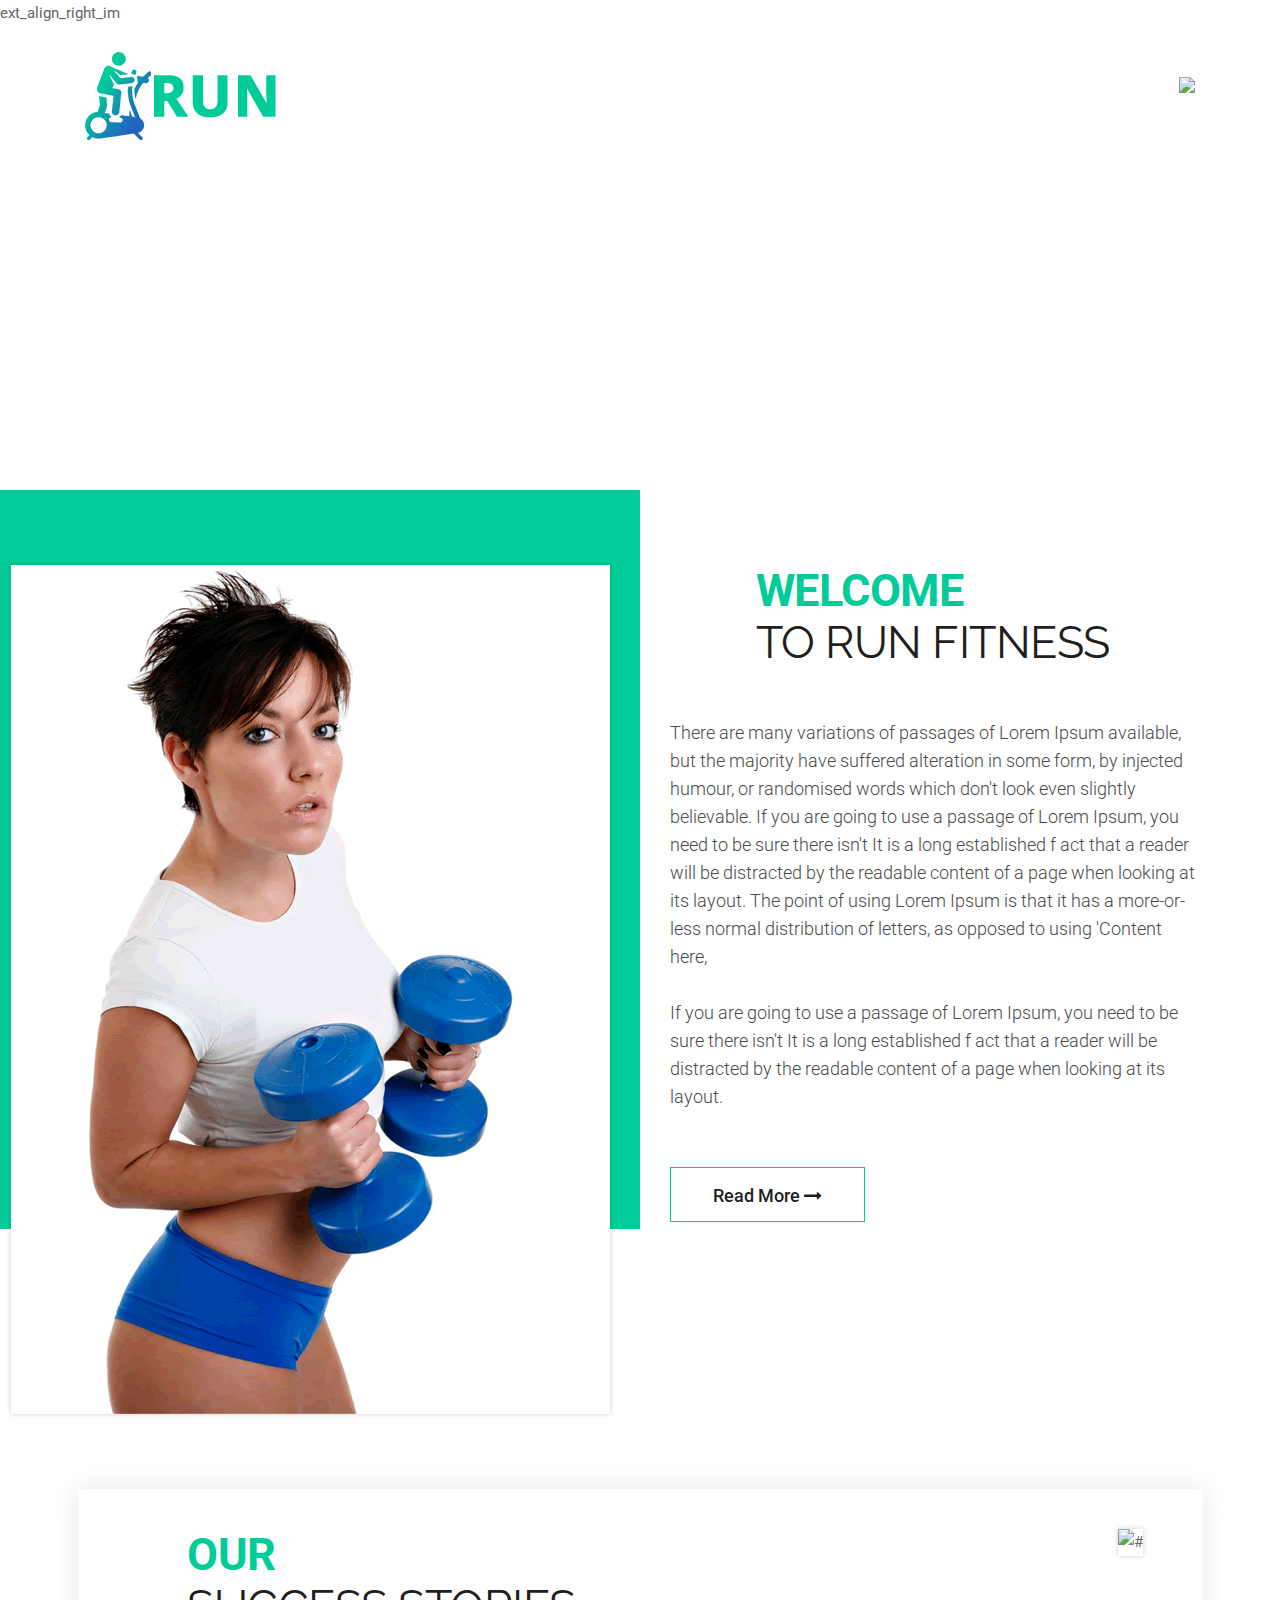
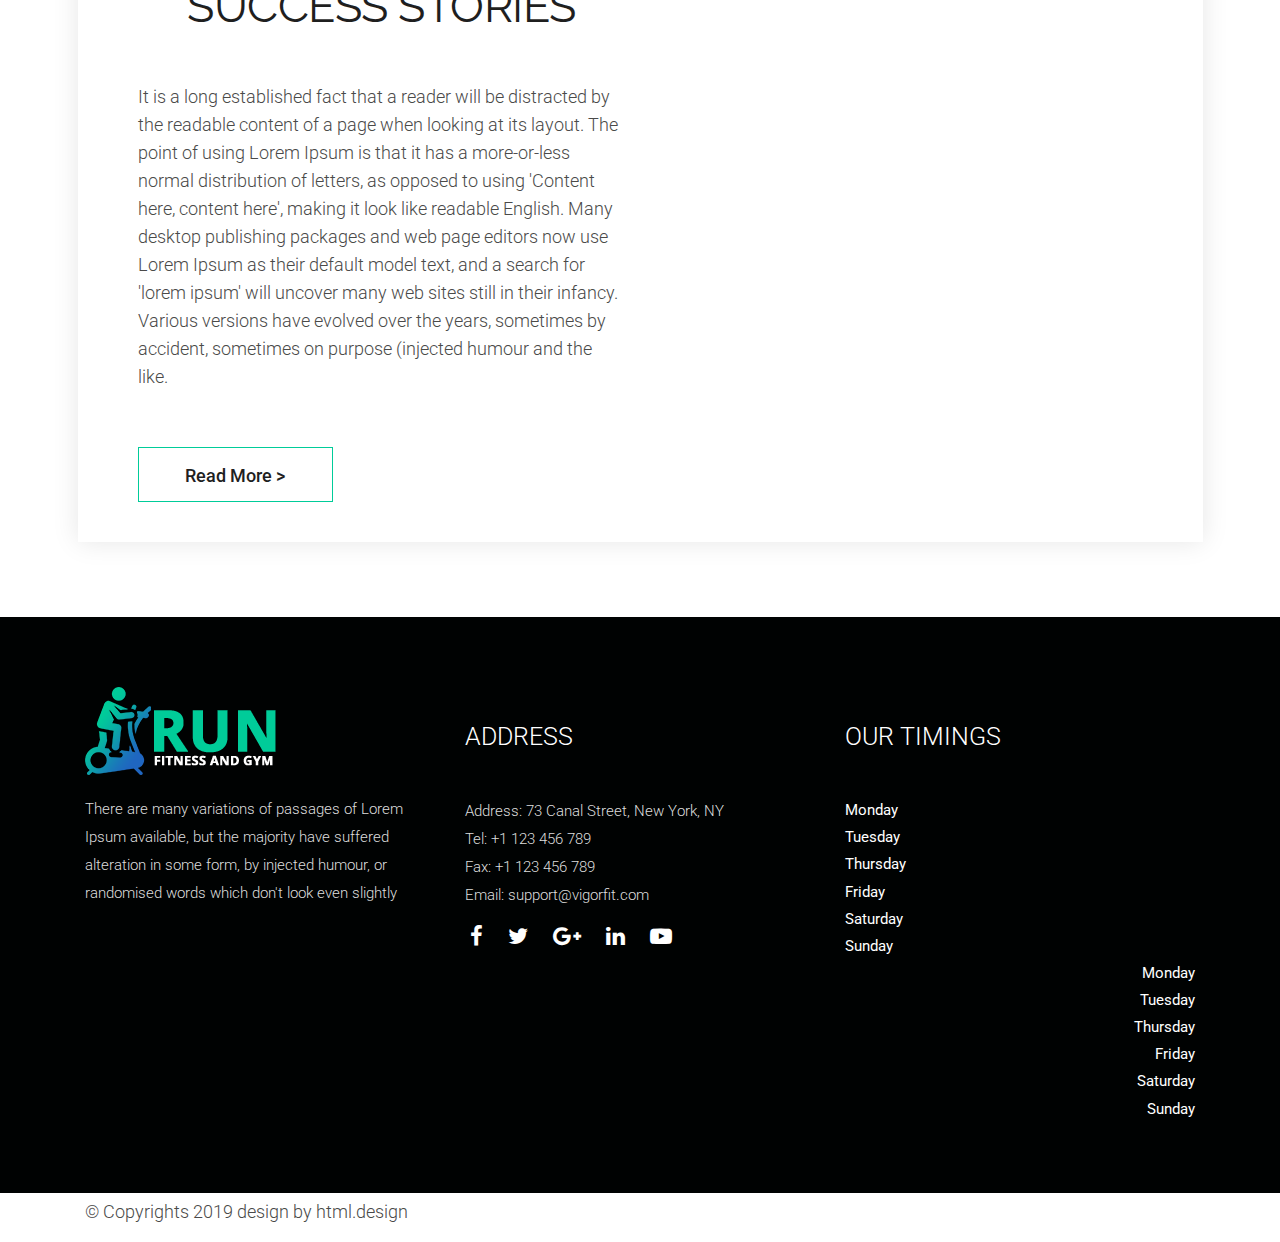
==== about.html @ 741cccc2 "Add files via upload" ====
ext_align_right_im<!DOCTYPE html>
<html lang="en">
   <!-- Basic -->
   <head>
      <meta charset="utf-8">
      <meta http-equiv="X-UA-Compatible" content="IE=edge">
      <!-- Mobile Metas -->
      <meta name="viewport" content="width=device-width, minimum-scale=1.0, maximum-scale=1.0, user-scalable=no">
      <!-- Site Metas -->
      <title>Run Fitness & GYM - Responsive HTML5 Template</title>
      <meta name="keywords" content="">
      <meta name="description" content="">
      <meta name="author" content="">
      <!-- Site Icons -->
      <link rel="shortcut icon" href="#" type="image/x-icon" />
      <link rel="apple-touch-icon" href="#" />
      <!-- Bootstrap CSS -->
      <link rel="stylesheet" href="css/bootstrap.min.css" />
      <!-- Pogo Slider CSS -->
      <link rel="stylesheet" href="css/pogo-slider.min.css" />
      <!-- Site CSS -->
      <link rel="stylesheet" href="css/style.css" />
      <!-- Responsive CSS -->
      <link rel="stylesheet" href="css/responsive.css" />
      <!-- Custom CSS -->
      <link rel="stylesheet" href="css/custom.css" />
      <!--[if lt IE 9]>
      <script src="https://oss.maxcdn.com/libs/html5shiv/3.7.0/html5shiv.js"></script>
      <script src="https://oss.maxcdn.com/libs/respond.js/1.4.2/respond.min.js"></script>
      <![endif]-->
   </head>
   <body id="inner_page">
      
      <div class="wrapper">
      <nav id="sidebar">
         <div class="menu_section">
            
         </div>
      </nav>
      <div id="content">
         <!-- Start header -->
         <header class="top-header">
            <div class="container">
               <div class="row">
                  <div class="col-sm-6">
                     <div class="logo_main">
                        <a href="index.html"><img src="images/main_logo.png" /></a>
                     </div>
                  </div>
                  <div class="col-sm-6">
                     <button type="button" id="sidebarCollapse" class="btn navbar-btn"><img src="images/menu_icon.png"></button>
                  </div>
               </div>
            </div>
         </header>
         <!-- End header -->
         <!-- Inner page banner -->
         <div id="inner_page_banner" class="section" style="background-image:url(images/slider_1.png);background-size: cover;background-position: center center;">
            <div class="container">
               <div class="row">
                  <div class="col-sm-12">
                      <div class="full">
                        <h3>About us</h3>
                      </div>
                  </div>
               </div>
            </div>
         </div>
         <!-- End inner page banner -->
         <!-- section -->
         <div class="section about_section layout_padding half_bg_theme padding_bottom_0">
            <div class="container">
               <div class="row">
                  <div class="col-md-6">
                     <div class="full text_align_right_img">
                        <img src="images/ab_1.png" alt="#" />
                     </div>
                  </div>
                  <div class="col-md-6">
                     <div class="full paddding_left_15">
                        <div class="heading_main text_align_left">
                           <h2><span class="theme_color">Welcome</span><br> To RUN Fitness</h2>
                        </div>
                     </div>
                     <div class="full paddding_left_15">
                        <p>There are many variations of passages of Lorem Ipsum available, but the majority have suffered alteration in some form, by injected humour, 
                           or randomised words which don't look even slightly believable. If you are going to use a passage of Lorem Ipsum, you need to be sure there isn't  It is a long established f
                           act that a reader will be distracted by the readable content of a page when looking at its layout. The point of using Lorem Ipsum is that it has a more-or-less normal distribution of letters, as opposed to using 'Content here,<br><br>If you are going to use a passage of Lorem Ipsum, you need to be sure there isn't  It is a long established f
                           act that a reader will be distracted by the readable content of a page when looking at its layout.
                        </p>
                     </div>
                     <div class="full paddding_left_15 margin-top_30">
                        <a class="main_bt" href="#">Read More <i class="fa fa-long-arrow-right"></i></a>
                     </div>
                  </div>
               </div>
            </div>
         </div>
         <!-- end section -->
         <!-- section -->
         <div class="section story_section layout_padding">
            <div class="container-fluid">
               <div class="row white_bg">
                  <div class="col-md-6">
                     <div class="full story_blog paddding_left_15">
                        <div class="heading_main text_align_left">
                           <h2><span class="theme_color">Our</span><br> Success Stories</h2>
                        </div>
                     </div>
                     <div class="full paddding_left_15">
                        <p>It is a long established fact that a reader will be distracted by the readable content of a page when looking at its layout. The point of using Lorem Ipsum is that it has a more-or-less normal distribution of letters, as opposed to using 'Content here, content here', making it look like readable English. Many desktop publishing packages and web page editors now use Lorem Ipsum as their default model text, and a search for 'lorem ipsum' will uncover many web sites still in their infancy. Various versions have evolved over the years, sometimes by accident, sometimes on purpose (injected humour and the like.</p>
                     </div>
                     <div class="full paddding_left_15 margin-top_30">
                        <a class="main_bt" href="#">Read More ></a>
                     </div>
                  </div>
                  <div class="col-md-6">
                     <div class="full text_align_right_img">
                        <img class="img-responsive" src="images/o1.png" alt="#" />
                     </div>
                  </div>
               </div>
            </div>
         </div>
         <!-- end section -->
         <!-- Start Footer -->
         <footer class="footer-box">
            <div class="container">
               <div class="row">
                  <div class="col-md-12 white_fonts">
                     <div class="row">
                        <div class="col-sm-12 col-md-12 col-lg-4">
                           <div class="full">
                              <img class="img-responsive" src="images/main_logo.png" alt="#" />
                           </div>
                           <div class="full white_fonts">
                              <p>There are many variations of passages of Lorem Ipsum available, but the majority have suffered alteration in some form, by injected humour, or randomised words which don't look even slightly</p>
                           </div>
                        </div>
                        <div class="col-sm-12 col-md-6 col-lg-4">
                           <div class="full">
                              <div class="footer_blog full white_fonts">
                                 <h3>ADDRESS</h3>
                                 <p>Address: 73 Canal Street, New York, NY<br>Tel: +1 123 456 789<br>Fax: +1 123 456 789<br>Email: support@vigorfit.com</p>
                              </div>
                              <div class="full">
                                 <ul class="social_icon">
                                    <li><a href="#"><i class="fa fa-facebook"></i></a></li>
                                    <li><a href="#"><i class="fa fa-twitter"></i></a></li>
                                    <li><a href="#"><i class="fa fa-google-plus"></i></a></li>
                                    <li><a href="#"><i class="fa fa-linkedin"></i></a></li>
                                    <li><a href="#"><i class="fa fa-youtube-play"></i></a></li>
                                 </ul>
                              </div>
                           </div>
                        </div>
                        <div class="col-sm-12 col-md-6 col-lg-4">
                           <div class="full">
                              <div class="footer_blog full white_fonts">
                                 <h3>OUR TIMINGS</h3>
                              </div>
                              <div class="full timetable_blog">
                                 <ul class="time_table text_align_left">
                                    <li>Monday</li>
                                    <li>Tuesday</li>
                                    <li>Thursday</li>
                                    <li>Friday</li>
                                    <li>Saturday</li>
                                    <li>Sunday</li>
                                 </ul>
                                 <ul class="time_table text_align_right">
                                    <li>Monday</li>
                                    <li>Tuesday</li>
                                    <li>Thursday</li>
                                    <li>Friday</li>
                                    <li>Saturday</li>
                                    <li>Sunday</li>
                                 </ul>
                              </div>
                           </div>
                        </div>
                     </div>
                  </div>
               </div>
            </div>
         </footer>
         <!-- End Footer -->
         <div class="footer_bottom">
            <div class="container">
               <div class="row">
                  <div class="col-12">
                     <p class="crp">© Copyrights 2019 design by html.design</p>
                  </div>
               </div>
            </div>
         </div>
      </div>
      <a href="#" id="scroll-to-top" class="hvr-radial-out"><i class="fa fa-angle-up"></i></a>
      <!-- ALL JS FILES -->
      <script src="js/jquery.min.js"></script>
      <script src="js/popper.min.js"></script>
      <script src="js/bootstrap.min.js"></script>
      <!-- ALL PLUGINS -->
      <script src="js/jquery.magnific-popup.min.js"></script>
      <script src="js/jquery.pogo-slider.min.js"></script>
      <script src="js/slider-index.js"></script>
      <script src="js/smoothscroll.js"></script>
      <script src="js/form-validator.min.js"></script>
      <script src="js/contact-form-script.js"></script>
      <script src="js/isotope.min.js"></script>
      <script src="js/images-loded.min.js"></script>
      <script src="js/custom.js"></script>
      <!-- End Google Map -->
      <script>
         $(document).ready(function() {
           $('#sidebarCollapse').on('click', function() {
             $('#sidebar, #content').toggleClass('active');
             $('.collapse.in').toggleClass('in');
             $('a[aria-expanded=true]').attr('aria-expanded', 'false');
           });
         });
      </script>
      <!-- google map js -->
      <script src="https://maps.googleapis.com/maps/api/js?key=AIzaSyA8eaHt9Dh5H57Zh0xVTqxVdBFCvFMqFjQ&callback=initMap"></script>
      <!-- end google map js -->
   </body>
</html>
---- css/pogo-slider.min.css ----
.pogoSlider-dir-btn:focus,
.pogoSlider-nav-btn:focus {
	outline: 0
}

.pogoSlider {
	width: 100%;
	height: 0;
	padding-bottom: 50% !important;
	position: relative;
	overflow: hidden
}

#column-left .pogoSlider,
#column-right .pogoSlider,
#content .pogoSlider {
	margin-bottom: 20px
}

.pogoSlider--banner .pogoSlider-slide {
	ms-filter: "progid:DXImageTransform.Microsoft.Alpha(Opacity=100)";
	filter: alpha(opacity=100);
	opacity: 1
}

.pogoSlider-slide {
	width: 100%;
	height: 100%;
	position: absolute;
	background-size: cover;
	-ms-filter: "progid:DXImageTransform.Microsoft.Alpha(Opacity=0)";
	filter: alpha(opacity=0);
	opacity: 0;
	-webkit-perspective: 1300px;
	perspective: 1300px;
	overflow: hidden
}

.pogoSlider-loading {
	position: absolute;
	top: 0;
	left: 0;
	width: 100%;
	height: 100%;
	background: #eaeaea;
	z-index: 11
}

.pogoSlider-loading-icon {
	position: absolute;
	top: 50%;
	margin-top: -18px;
	left: 50%;
	margin-left: -18px;
	width: 36px;
	height: 36px;
	background-image: url([data-uri])
}

.pogoSlider-slide-element {
	-webkit-animation-fill-mode: both;
	animation-fill-mode: both
}

.m-pogoSlider .pogoSlider-slide-element {
	position: absolute;
	margin: 0;
	box-sizing: border-box
}

.pogoSlider-progressBar {
	position: absolute;
	width: 100%;
	height: 5px;
	top: 0;
	left: 0;
	background: #fff;
	-ms-filter: "progid:DXImageTransform.Microsoft.Alpha(Opacity=20)";
	filter: alpha(opacity=20);
	background: rgba(255, 255, 255, .2);
	z-index: 6
}

.pogoSlider-progressBar-duration {
	position: absolute;
	height: 100%;
	left: 0;
	width: 0;
	background: #fff;
	-ms-filter: "progid:DXImageTransform.Microsoft.Alpha(Opacity=40)";
	filter: alpha(opacity=40);
	background: rgba(255, 255, 255, .4)
}

.pogoSlider-dir-btn {
	position: absolute;
	z-index: 10;
	background: 0 0;
	width: 20px;
	height: 20px;
	border-color: #eaeaea;
	border-color: rgba(255, 255, 255, .7);
	border-style: solid;
	-webkit-transform: rotate(45deg);
	-ms-transform: rotate(45deg);
	transform: rotate(45deg);
	cursor: pointer
}

.pogoSlider-dir-btn:hover {
	border-color: #fff
}

.pogoSlider--dirBottomLeft .pogoSlider-dir-btn--prev,
.pogoSlider--dirBottomRight .pogoSlider-dir-btn--prev,
.pogoSlider--dirCenterHorizontal .pogoSlider-dir-btn--prev,
.pogoSlider--dirTopLeft .pogoSlider-dir-btn--prev,
.pogoSlider--dirTopRight .pogoSlider-dir-btn--prev {
	border-width: 0 0 3px 3px
}

.pogoSlider--dirBottomLeft .pogoSlider-dir-btn--next,
.pogoSlider--dirBottomRight .pogoSlider-dir-btn--next,
.pogoSlider--dirCenterHorizontal .pogoSlider-dir-btn--next,
.pogoSlider--dirTopLeft .pogoSlider-dir-btn--next,
.pogoSlider--dirTopRight .pogoSlider-dir-btn--next {
	border-width: 3px 3px 0 0
}

.pogoSlider--dirCenterVertical .pogoSlider-dir-btn--next {
	border-width: 3px 0 0 3px
}

.pogoSlider--dirCenterVertical .pogoSlider-dir-btn--prev {
	border-width: 0 3px 3px 0
}

.pogoSlider--dirCenterVertical .pogoSlider-dir-btn--next,
.pogoSlider--dirTopLeft .pogoSlider-dir-btn,
.pogoSlider--dirTopRight .pogoSlider-dir-btn {
	top: 14px
}

.pogoSlider--dirBottomLeft .pogoSlider-dir-btn--prev,
.pogoSlider--dirCenterHorizontal .pogoSlider-dir-btn--prev,
.pogoSlider--dirTopLeft .pogoSlider-dir-btn--prev {
	left: 14px
}

.pogoSlider--dirBottomLeft .pogoSlider-dir-btn--next,
.pogoSlider--dirTopLeft .pogoSlider-dir-btn--next {
	left: 50px
}

.pogoSlider--dirBottomRight .pogoSlider-dir-btn--prev,
.pogoSlider--dirTopRight .pogoSlider-dir-btn--prev {
	right: 50px
}

.pogoSlider--dirBottomRight .pogoSlider-dir-btn--next,
.pogoSlider--dirCenterHorizontal .pogoSlider-dir-btn--next,
.pogoSlider--dirTopRight .pogoSlider-dir-btn--next {
	right: 14px
}

.pogoSlider--dirBottomLeft .pogoSlider-dir-btn,
.pogoSlider--dirBottomRight .pogoSlider-dir-btn,
.pogoSlider--dirCenterVertical .pogoSlider-dir-btn--prev {
	bottom: 14px
}

.pogoSlider--dirCenterVertical .pogoSlider-dir-btn {
	left: 50%;
	margin-left: -10px
}

.pogoSlider--dirCenterHorizontal .pogoSlider-dir-btn {
	top: 50%;
	margin-top: -10px
}

.pogoSlider-nav {
	position: absolute;
	padding: 0;
	margin: 0;
	z-index: 10
}

.pogoSlider--navBottom .pogoSlider-nav,
.pogoSlider--navTop .pogoSlider-nav {
	left: 50%;
	-webkit-transform: translateX(-50%);
	-ms-transform: translateX(-50%);
	transform: translateX(-50%)
}

.pogoSlider--navTop .pogoSlider-nav {
	top: 10px
}

.pogoSlider--navBottom .pogoSlider-nav {
	bottom: 10px
}

.pogoSlider--navBottom .pogoSlider-nav li,
.pogoSlider--navTop .pogoSlider-nav li {
	display: inline;
	margin: 0 6px
}

.pogoSlider--navLeft .pogoSlider-nav,
.pogoSlider--navRight .pogoSlider-nav {
	top: 50%;
	-webkit-transform: translateY(-50%);
	-ms-transform: translateY(-50%);
	transform: translateY(-50%)
}

.pogoSlider--navLeft .pogoSlider-nav {
	left: 10px
}

.pogoSlider--navRight .pogoSlider-nav {
	right: 10px
}

.pogoSlider--navLeft .pogoSlider-nav li,
.pogoSlider--navRight .pogoSlider-nav li {
	display: block;
	margin: 6px 0
}

.pogoSlider-nav-btn {
	background: #ccc;
	background: rgba(255, 255, 255, .5);
	border: none;
	border-radius: 10px;
	width: 40px;
	height: 10px;
	box-shadow: 0 1px 1px rgba(0, 0, 0, .1);
	cursor: pointer
}

.pogoSlider-nav-btn--selected {
	background: #fff;
	box-shadow: 0 1px 1px rgba(0, 0, 0, .3)
}

.pogoSlider-slide-slice {
	overflow: hidden;
	position: absolute;
	background-size: cover
}

.pogoSlider-slide-slice-inner {
	position: absolute;
	overflow: hidden
}

.pogoSlider-animation-slideDownIn {
	-webkit-animation-name: slideDownIn;
	animation-name: slideDownIn
}

@-webkit-keyframes slideDownIn {
	0% {
		-webkit-transform: translateY(-50px);
		transform: translateY(-50px);
		opacity: 0
	}
	100% {
		-webkit-transform: translateY(0);
		transform: translateY(0);
		opacity: 1
	}
}

@keyframes slideDownIn {
	0% {
		-webkit-transform: translateY(-50px);
		transform: translateY(-50px);
		opacity: 0
	}
	100% {
		-webkit-transform: translateY(0);
		transform: translateY(0);
		opacity: 1
	}
}

.pogoSlider-animation-slideDownOut {
	-webkit-animation-name: slideDownOut;
	animation-name: slideDownOut
}

@-webkit-keyframes slideDownOut {
	0% {
		-webkit-transform: translateY(0);
		transform: translateY(0);
		opacity: 1
	}
	100% {
		-webkit-transform: translateY(50px);
		transform: translateY(50px);
		opacity: 0
	}
}

@keyframes slideDownOut {
	0% {
		-webkit-transform: translateY(0);
		transform: translateY(0);
		opacity: 1
	}
	100% {
		-webkit-transform: translateY(50px);
		transform: translateY(50px);
		opacity: 0
	}
}

.pogoSlider-animation-slideUpIn {
	-webkit-animation-name: slideUpIn;
	animation-name: slideUpIn
}

@-webkit-keyframes slideUpIn {
	0% {
		-webkit-transform: translateY(50px);
		transform: translateY(50px);
		opacity: 0
	}
	100% {
		-webkit-transform: translateY(0);
		transform: translateY(0);
		opacity: 1
	}
}

@keyframes slideUpIn {
	0% {
		-webkit-transform: translateY(50px);
		transform: translateY(50px);
		opacity: 0
	}
	100% {
		-webkit-transform: translateY(0);
		transform: translateY(0);
		opacity: 1
	}
}

.pogoSlider-animation-slideUpOut {
	-webkit-animation-name: slideUpOut;
	animation-name: slideUpOut
}

@-webkit-keyframes slideUpOut {
	0% {
		-webkit-transform: translateY(0);
		transform: translateY(0);
		opacity: 1
	}
	100% {
		-webkit-transform: translateY(50px);
		transform: translateY(50px);
		opacity: 0
	}
}

@keyframes slideUpOut {
	0% {
		-webkit-transform: translateY(0);
		transform: translateY(0);
		opacity: 1
	}
	100% {
		-webkit-transform: translateY(50px);
		transform: translateY(50px);
		opacity: 0
	}
}

.pogoSlider-animation-slideRightIn {
	-webkit-animation-name: slideRightIn;
	animation-name: slideRightIn
}

.pogoSlider-animation-slideRightOut {
	-webkit-animation-name: slideRightOut;
	animation-name: slideRightOut
}

@-webkit-keyframes slideRightIn {
	0% {
		-webkit-transform: translateX(-50px);
		transform: translateX(-50px);
		opacity: 0
	}
	100% {
		-webkit-transform: translateX(0);
		transform: translateX(0);
		opacity: 1
	}
}

@keyframes slideRightIn {
	0% {
		-webkit-transform: translateX(-50px);
		transform: translateX(-50px);
		opacity: 0
	}
	100% {
		-webkit-transform: translateX(0);
		transform: translateX(0);
		opacity: 1
	}
}

@-webkit-keyframes slideRightOut {
	0% {
		-webkit-transform: translateX(0);
		transform: translateX(0);
		opacity: 1
	}
	100% {
		-webkit-transform: translateX(50px);
		transform: translateX(50px);
		opacity: 0
	}
}

@keyframes slideRightOut {
	0% {
		-webkit-transform: translateX(0);
		transform: translateX(0);
		opacity: 1
	}
	100% {
		-webkit-transform: translateX(50px);
		transform: translateX(50px);
		opacity: 0
	}
}

.pogoSlider-animation-slideLeftIn {
	-webkit-animation-name: slideLeftIn;
	animation-name: slideLeftIn
}

.pogoSlider-animation-slideLeftOut {
	-webkit-animation-name: slideLeftOut;
	animation-name: slideLeftOut
}

@-webkit-keyframes slideLeftIn {
	0% {
		-webkit-transform: translateX(50px);
		transform: translateX(50px);
		opacity: 0
	}
	100% {
		-webkit-transform: translateX(0);
		transform: translateX(0);
		opacity: 1
	}
}

@keyframes slideLeftIn {
	0% {
		-webkit-transform: translateX(50px);
		transform: translateX(50px);
		opacity: 0
	}
	100% {
		-webkit-transform: translateX(0);
		transform: translateX(0);
		opacity: 1
	}
}

@-webkit-keyframes slideLeftOut {
	0% {
		-webkit-transform: translateX(0);
		transform: translateX(0);
		opacity: 1
	}
	100% {
		-webkit-transform: translateX(-50px);
		transform: translateX(-50px);
		opacity: 0
	}
}

@keyframes slideLeftOut {
	0% {
		-webkit-transform: translateX(0);
		transform: translateX(0);
		opacity: 1
	}
	100% {
		-webkit-transform: translateX(-50px);
		transform: translateX(-50px);
		opacity: 0
	}
}

.pogoSlider-animation-expandIn {
	-webkit-animation-name: expandIn;
	animation-name: expandIn
}

.pogoSlider-animation-expandOut {
	-webkit-animation-name: expandOut;
	animation-name: expandOut
}

@-webkit-keyframes expandIn {
	0% {
		-webkit-transform: scale(.7);
		transform: scale(.7);
		opacity: 0
	}
	100% {
		-webkit-transform: scale(1);
		transform: scale(1);
		opacity: 1
	}
}

@keyframes expandIn {
	0% {
		-webkit-transform: scale(.7);
		transform: scale(.7);
		opacity: 0
	}
	100% {
		-webkit-transform: scale(1);
		transform: scale(1);
		opacity: 1
	}
}

@-webkit-keyframes expandOut {
	0% {
		-webkit-transform: scale(1);
		transform: scale(1);
		opacity: 1
	}
	100% {
		-webkit-transform: scale(1.5);
		transform: scale(1.5);
		opacity: 0
	}
}

@keyframes expandOut {
	0% {
		-webkit-transform: scale(1);
		transform: scale(1);
		opacity: 1
	}
	100% {
		-webkit-transform: scale(1.5);
		transform: scale(1.5);
		opacity: 0
	}
}

.pogoSlider-animation-contractIn {
	-webkit-animation-name: contractIn;
	animation-name: contractIn
}

.pogoSlider-animation-contractOut {
	-webkit-animation-name: contractOut;
	animation-name: contractOut
}

@-webkit-keyframes contractIn {
	0% {
		-webkit-transform: scale(2);
		transform: scale(2);
		opacity: 0
	}
	100% {
		-webkit-transform: scale(1);
		transform: scale(1);
		opacity: 1
	}
}

@keyframes contractIn {
	0% {
		-webkit-transform: scale(2);
		transform: scale(2);
		opacity: 0
	}
	100% {
		-webkit-transform: scale(1);
		transform: scale(1);
		opacity: 1
	}
}

@-webkit-keyframes contractOut {
	0% {
		-webkit-transform: scale(1);
		transform: scale(1);
		opacity: 1
	}
	100% {
		-webkit-transform: scale(.5);
		transform: scale(.5);
		opacity: 0
	}
}

@keyframes contractOut {
	0% {
		-webkit-transform: scale(1);
		transform: scale(1);
		opacity: 1
	}
	100% {
		-webkit-transform: scale(.5);
		transform: scale(.5);
		opacity: 0
	}
}

.pogoSlider-animation-spinIn {
	-webkit-animation-name: spinIn;
	animation-name: spinIn
}

.pogoSlider-animation-spinOut {
	-webkit-animation-name: spinOut;
	animation-name: spinOut
}

@-webkit-keyframes spinIn {
	0% {
		-webkit-backface-visibility: hidden;
		backface-visibility: hidden;
		-webkit-transform: scale(0)rotate(720deg);
		transform: scale(0)rotate(720deg)
	}
	100% {
		-webkit-backface-visibility: hidden;
		backface-visibility: hidden;
		-webkit-transform: scale(1)rotate(0);
		transform: scale(1)rotate(0)
	}
}

@keyframes spinIn {
	0% {
		-webkit-backface-visibility: hidden;
		backface-visibility: hidden;
		-webkit-transform: scale(0)rotate(720deg);
		transform: scale(0)rotate(720deg)
	}
	100% {
		-webkit-backface-visibility: hidden;
		backface-visibility: hidden;
		-webkit-transform: scale(1)rotate(0);
		transform: scale(1)rotate(0)
	}
}

@-webkit-keyframes spinOut {
	0% {
		-webkit-backface-visibility: hidden;
		backface-visibility: hidden;
		-webkit-transform: scale(1)rotate(0);
		transform: scale(1)rotate(0)
	}
	100% {
		-webkit-backface-visibility: hidden;
		backface-visibility: hidden;
		-webkit-transform: scale(0)rotate(720deg);
		transform: scale(0)rotate(720deg)
	}
}

@keyframes spinOut {
	0% {
		-webkit-backface-visibility: hidden;
		backface-visibility: hidden;
		-webkit-transform: scale(1)rotate(0);
		transform: scale(1)rotate(0)
	}
	100% {
		-webkit-backface-visibility: hidden;
		backface-visibility: hidden;
		-webkit-transform: scale(0)rotate(720deg);
		transform: scale(0)rotate(720deg)
	}
}

.pogoSlider-animation-sideFallIn {
	-webkit-transform-style: preserve-3d;
	transform-style: preserve-3d;
	-webkit-animation-name: sideFallIn;
	animation-name: sideFallIn
}

.pogoSlider-animation-sideFallOut {
	-webkit-transform-style: preserve-3d;
	transform-style: preserve-3d;
	-webkit-animation-name: sideFallOut;
	animation-name: sideFallOut
}

@-webkit-keyframes sideFallIn {
	0% {
		-webkit-transform: translate(30%)translateZ(600px)rotate(10deg);
		transform: translate(30%)translateZ(600px)rotate(10deg);
		opacity: 0
	}
	100% {
		-webkit-transform: translate(0)translateZ(0)rotate(0);
		transform: translate(0)translateZ(0)rotate(0);
		opacity: 1
	}
}

@keyframes sideFallIn {
	0% {
		-webkit-transform: translate(30%)translateZ(600px)rotate(10deg);
		transform: translate(30%)translateZ(600px)rotate(10deg);
		opacity: 0
	}
	100% {
		-webkit-transform: translate(0)translateZ(0)rotate(0);
		transform: translate(0)translateZ(0)rotate(0);
		opacity: 1
	}
}

@-webkit-keyframes sideFallOut {
	0% {
		-webkit-transform: translate(0)translateZ(0)rotate(0);
		transform: translate(0)translateZ(0)rotate(0);
		opacity: 1
	}
	100% {
		-webkit-transform: translate(30%)translateZ(600px)rotate(10deg);
		transform: translate(30%)translateZ(600px)rotate(10deg);
		opacity: 0
	}
}

@keyframes sideFallOut {
	0% {
		-webkit-transform: translate(0)translateZ(0)rotate(0);
		transform: translate(0)translateZ(0)rotate(0);
		opacity: 1
	}
	100% {
		-webkit-transform: translate(30%)translateZ(600px)rotate(10deg);
		transform: translate(30%)translateZ(600px)rotate(10deg);
		opacity: 0
	}
}

.pogoSlider-animation-horizontal3DFlipIn {
	-webkit-transform-style: preserve-3d;
	transform-style: preserve-3d;
	-webkit-animation-name: horizontal3DFlipIn;
	animation-name: horizontal3DFlipIn
}

.pogoSlider-animation-horizontal3DFlipOut {
	-webkit-transform-style: preserve-3d;
	transform-style: preserve-3d;
	-webkit-animation-name: horizontal3DFlipOut;
	animation-name: horizontal3DFlipOut
}

@-webkit-keyframes horizontal3DFlipIn {
	0% {
		-webkit-transform: rotateY(-70deg);
		transform: rotateY(-70deg);
		opacity: 0
	}
	100% {
		-webkit-transform: rotateY(0);
		transform: rotateY(0);
		opacity: 1
	}
}

@keyframes horizontal3DFlipIn {
	0% {
		-webkit-transform: rotateY(-70deg);
		transform: rotateY(-70deg);
		opacity: 0
	}
	100% {
		-webkit-transform: rotateY(0);
		transform: rotateY(0);
		opacity: 1
	}
}

@-webkit-keyframes horizontal3DFlipOut {
	0% {
		-webkit-transform: rotateY(0);
		transform: rotateY(0);
		opacity: 1
	}
	100% {
		-webkit-transform: rotateY(-70deg);
		transform: rotateY(-70deg);
		opacity: 0
	}
}

@keyframes horizontal3DFlipOut {
	0% {
		-webkit-transform: rotateY(0);
		transform: rotateY(0);
		opacity: 1
	}
	100% {
		-webkit-transform: rotateY(-70deg);
		transform: rotateY(-70deg);
		opacity: 0
	}
}

.pogoSlider-animation-vertical3DFlipIn {
	-webkit-transform-style: preserve-3d;
	transform-style: preserve-3d;
	-webkit-animation-name: vertical3DFlipIn;
	animation-name: vertical3DFlipIn
}

.pogoSlider-animation-vertical3DFlipOut {
	-webkit-transform-style: preserve-3d;
	transform-style: preserve-3d;
	-webkit-animation-name: vertical3DFlipOut;
	animation-name: vertical3DFlipOut
}

@-webkit-keyframes vertical3DFlipIn {
	0% {
		-webkit-transform: rotateX(-70deg);
		transform: rotateX(-70deg);
		opacity: 0
	}
	100% {
		-webkit-transform: rotateX(0);
		transform: rotateX(0);
		opacity: 1
	}
}

@keyframes vertical3DFlipIn {
	0% {
		-webkit-transform: rotateX(-70deg);
		transform: rotateX(-70deg);
		opacity: 0
	}
	100% {
		-webkit-transform: rotateX(0);
		transform: rotateX(0);
		opacity: 1
	}
}

@-webkit-keyframes vertical3DFlipOut {
	0% {
		-webkit-transform: rotateX(0);
		transform: rotateX(0);
		opacity: 1
	}
	100% {
		-webkit-transform: rotateX(-70deg);
		transform: rotateX(-70deg);
		opacity: 0
	}
}

@keyframes vertical3DFlipOut {
	0% {
		-webkit-transform: rotateX(0);
		transform: rotateX(0);
		opacity: 1
	}
	100% {
		-webkit-transform: rotateX(-70deg);
		transform: rotateX(-70deg);
		opacity: 0
	}
}

.pogoSlider-animation-3DPivotIn {
	-webkit-transform-style: preserve-3d;
	transform-style: preserve-3d;
	-webkit-animation-name: pivotIn;
	animation-name: pivotIn
}

.pogoSlider-animation-3DPivotOut {
	-webkit-transform-style: preserve-3d;
	transform-style: preserve-3d;
	-webkit-animation-name: pivotOut;
	animation-name: pivotOut
}

@-webkit-keyframes pivotIn {
	0% {
		-webkit-transform: rotateX(-60deg);
		transform: rotateX(-60deg);
		-webkit-transform-origin: 50% 0;
		transform-origin: 50% 0;
		opacity: 0
	}
	100% {
		-webkit-transform: rotateX(0);
		transform: rotateX(0);
		-webkit-transform-origin: 0 0;
		transform-origin: 0 0;
		opacity: 1
	}
}

@keyframes pivotIn {
	0% {
		-webkit-transform: rotateX(-60deg);
		transform: rotateX(-60deg);
		-webkit-transform-origin: 50% 0;
		transform-origin: 50% 0;
		opacity: 0
	}
	100% {
		-webkit-transform: rotateX(0);
		transform: rotateX(0);
		-webkit-transform-origin: 0 0;
		transform-origin: 0 0;
		opacity: 1
	}
}

@-webkit-keyframes pivotOut {
	0% {
		-webkit-transform: rotateX(0);
		transform: rotateX(0);
		-webkit-transform-origin: 0 0;
		transform-origin: 0 0;
		opacity: 1
	}
	100% {
		-webkit-transform: rotateX(-60deg);
		transform: rotateX(-60deg);
		-webkit-transform-origin: 50% 0;
		transform-origin: 50% 0;
		opacity: 0
	}
}

@keyframes pivotOut {
	0% {
		-webkit-transform: rotateX(0);
		transform: rotateX(0);
		-webkit-transform-origin: 0 0;
		transform-origin: 0 0;
		opacity: 1
	}
	100% {
		-webkit-transform: rotateX(-60deg);
		transform: rotateX(-60deg);
		-webkit-transform-origin: 50% 0;
		transform-origin: 50% 0;
		opacity: 0
	}
}

.pogoSlider-animation-rollLeftIn {
	-webkit-animation-name: rollLeftIn;
	animation-name: rollLeftIn
}

.pogoSlider-animation-rollLeftOut {
	-webkit-animation-name: rollLeftOut;
	animation-name: rollLeftOut
}

@-webkit-keyframes rollLeftIn {
	0% {
		opacity: 0;
		-webkit-transform: translateX(100%)rotate(120deg);
		transform: translateX(100%)rotate(120deg)
	}
	100% {
		opacity: 1;
		-webkit-transform: translateX(0)rotate(0);
		transform: translateX(0)rotate(0)
	}
}

@keyframes rollLeftIn {
	0% {
		opacity: 0;
		-webkit-transform: translateX(100%)rotate(120deg);
		transform: translateX(100%)rotate(120deg)
	}
	100% {
		opacity: 1;
		-webkit-transform: translateX(0)rotate(0);
		transform: translateX(0)rotate(0)
	}
}

@-webkit-keyframes rollLeftOut {
	0% {
		opacity: 1;
		-webkit-transform: translateX(0)rotate(0);
		transform: translateX(0)rotate(0)
	}
	100% {
		opacity: 0;
		-webkit-transform: translateX(-100%)rotate(-120deg);
		transform: translateX(-100%)rotate(-120deg)
	}
}

@keyframes rollLeftOut {
	0% {
		opacity: 1;
		-webkit-transform: translateX(0)rotate(0);
		transform: translateX(0)rotate(0)
	}
	100% {
		opacity: 0;
		-webkit-transform: translateX(-100%)rotate(-120deg);
		transform: translateX(-100%)rotate(-120deg)
	}
}

.pogoSlider-animation-rollRightIn {
	-webkit-animation-name: rollRightIn;
	animation-name: rollRightIn
}

.pogoSlider-animation-rollRightOut {
	-webkit-animation-name: rollRightOut;
	animation-name: rollRightOut
}

@-webkit-keyframes rollRightIn {
	0% {
		opacity: 0;
		-webkit-transform: translateX(-100%)rotate(-120deg);
		transform: translateX(-100%)rotate(-120deg)
	}
	100% {
		opacity: 1;
		-webkit-transform: translateX(0)rotate(0);
		transform: translateX(0)rotate(0)
	}
}

@keyframes rollRightIn {
	0% {
		opacity: 0;
		-webkit-transform: translateX(-100%)rotate(-120deg);
		transform: translateX(-100%)rotate(-120deg)
	}
	100% {
		opacity: 1;
		-webkit-transform: translateX(0)rotate(0);
		transform: translateX(0)rotate(0)
	}
}

@-webkit-keyframes rollRightOut {
	0% {
		opacity: 1;
		-webkit-transform: translateX(0)rotate(0);
		transform: translateX(0)rotate(0)
	}
	100% {
		opacity: 0;
		-webkit-transform: translateX(100%)rotate(120deg);
		transform: translateX(100%)rotate(120deg)
	}
}

@keyframes rollRightOut {
	0% {
		opacity: 1;
		-webkit-transform: translateX(0)rotate(0);
		transform: translateX(0)rotate(0)
	}
	100% {
		opacity: 0;
		-webkit-transform: translateX(100%)rotate(120deg);
		transform: translateX(100%)rotate(120deg)
	}
}

.pogoSlider-animation-glideLeftIn {
	-webkit-animation-name: glideLeftIn;
	animation-name: glideLeftIn;
	-webkit-animation-timing-function: ease-out;
	animation-timing-function: ease-out
}

.pogoSlider-animation-glideLeftOut {
	-webkit-animation-name: glideLeftOut;
	animation-name: glideLeftOut;
	-webkit-animation-timing-function: ease-in;
	animation-timing-function: ease-in
}

@-webkit-keyframes glideLeftIn {
	0% {
		-webkit-transform: translateX(100%)skewX(-30deg);
		transform: translateX(100%)skewX(-30deg);
		opacity: 0
	}
	60% {
		-webkit-transform: translateX(-20%)skewX(30deg);
		transform: translateX(-20%)skewX(30deg);
		opacity: 1
	}
	80% {
		-webkit-transform: translateX(0)skewX(-15deg);
		transform: translateX(0)skewX(-15deg);
		opacity: 1
	}
	100% {
		-webkit-transform: translateX(0)skewX(0);
		transform: translateX(0)skewX(0);
		opacity: 1
	}
}

@keyframes glideLeftIn {
	0% {
		-webkit-transform: translateX(100%)skewX(-30deg);
		transform: translateX(100%)skewX(-30deg);
		opacity: 0
	}
	60% {
		-webkit-transform: translateX(-20%)skewX(30deg);
		transform: translateX(-20%)skewX(30deg);
		opacity: 1
	}
	80% {
		-webkit-transform: translateX(0)skewX(-15deg);
		transform: translateX(0)skewX(-15deg);
		opacity: 1
	}
	100% {
		-webkit-transform: translateX(0)skewX(0);
		transform: translateX(0)skewX(0);
		opacity: 1
	}
}

@-webkit-keyframes glideLeftOut {
	0% {
		-webkit-transform: translateX(0)skewX(0);
		transform: translateX(0)skewX(0);
		opacity: 1
	}
	100% {
		-webkit-transform: translateX(-100%)skewX(30deg);
		transform: translateX(-100%)skewX(30deg);
		opacity: 0
	}
}

@keyframes glideLeftOut {
	0% {
		-webkit-transform: translateX(0)skewX(0);
		transform: translateX(0)skewX(0);
		opacity: 1
	}
	100% {
		-webkit-transform: translateX(-100%)skewX(30deg);
		transform: translateX(-100%)skewX(30deg);
		opacity: 0
	}
}

.pogoSlider-animation-glideRightIn {
	-webkit-animation-name: glideRightIn;
	animation-name: glideRightIn;
	-webkit-animation-timing-function: ease-out;
	animation-timing-function: ease-out
}

.pogoSlider-animation-glideRightOut {
	-webkit-animation-name: glideRightOut;
	animation-name: glideRightOut;
	-webkit-animation-timing-function: ease-in;
	animation-timing-function: ease-in
}

@-webkit-keyframes glideRightIn {
	0% {
		-webkit-transform: translateX(-100%)skewX(30deg);
		transform: translateX(-100%)skewX(30deg);
		opacity: 0
	}
	60% {
		-webkit-transform: translateX(20%)skewX(-30deg);
		transform: translateX(20%)skewX(-30deg);
		opacity: 1
	}
	80% {
		-webkit-transform: translateX(0)skewX(15deg);
		transform: translateX(0)skewX(15deg);
		opacity: 1
	}
	100% {
		-webkit-transform: translateX(0)skewX(0);
		transform: translateX(0)skewX(0);
		opacity: 1
	}
}

@keyframes glideRightIn {
	0% {
		-webkit-transform: translateX(-100%)skewX(30deg);
		transform: translateX(-100%)skewX(30deg);
		opacity: 0
	}
	60% {
		-webkit-transform: translateX(20%)skewX(-30deg);
		transform: translateX(20%)skewX(-30deg);
		opacity: 1
	}
	80% {
		-webkit-transform: translateX(0)skewX(15deg);
		transform: translateX(0)skewX(15deg);
		opacity: 1
	}
	100% {
		-webkit-transform: translateX(0)skewX(0);
		transform: translateX(0)skewX(0);
		opacity: 1
	}
}

@-webkit-keyframes glideRightOut {
	0% {
		-webkit-transform: translateX(0)skewX(0);
		transform: translateX(0)skewX(0);
		opacity: 1
	}
	100% {
		-webkit-transform: translateX(100%)skewX(-30deg);
		transform: translateX(100%)skewX(-30deg);
		opacity: 0
	}
}

@keyframes glideRightOut {
	0% {
		-webkit-transform: translateX(0)skewX(0);
		transform: translateX(0)skewX(0);
		opacity: 1
	}
	100% {
		-webkit-transform: translateX(100%)skewX(-30deg);
		transform: translateX(100%)skewX(-30deg);
		opacity: 0
	}
}

.pogoSlider-animation-flipXIn {
	-webkit-backface-visibility: visible!important;
	backface-visibility: visible!important;
	-webkit-animation-name: flipXIn;
	animation-name: flipXIn
}

.pogoSlider-animation-flipXOut {
	-webkit-animation-name: flipXOut;
	animation-name: flipXOut;
	-webkit-backface-visibility: visible!important;
	backface-visibility: visible!important
}

@-webkit-keyframes flipXIn {
	0% {
		-webkit-transform: perspective(400px)rotateX(90deg);
		transform: perspective(400px)rotateX(90deg);
		opacity: 0
	}
	40% {
		-webkit-transform: perspective(400px)rotateX(-10deg);
		transform: perspective(400px)rotateX(-10deg)
	}
	70% {
		-webkit-transform: perspective(400px)rotateX(10deg);
		transform: perspective(400px)rotateX(10deg)
	}
	100% {
		-webkit-transform: perspective(400px)rotateX(0);
		transform: perspective(400px)rotateX(0);
		opacity: 1
	}
}

@keyframes flipXIn {
	0% {
		-webkit-transform: perspective(400px)rotateX(90deg);
		transform: perspective(400px)rotateX(90deg);
		opacity: 0
	}
	40% {
		-webkit-transform: perspective(400px)rotateX(-10deg);
		transform: perspective(400px)rotateX(-10deg)
	}
	70% {
		-webkit-transform: perspective(400px)rotateX(10deg);
		transform: perspective(400px)rotateX(10deg)
	}
	100% {
		-webkit-transform: perspective(400px)rotateX(0);
		transform: perspective(400px)rotateX(0);
		opacity: 1
	}
}

@-webkit-keyframes flipXOut {
	0% {
		-webkit-transform: perspective(400px)rotateX(0);
		transform: perspective(400px)rotateX(0);
		opacity: 1
	}
	100% {
		-webkit-transform: perspective(400px)rotateX(90deg);
		transform: perspective(400px)rotateX(90deg);
		opacity: 0
	}
}

@keyframes flipXOut {
	0% {
		-webkit-transform: perspective(400px)rotateX(0);
		transform: perspective(400px)rotateX(0);
		opacity: 1
	}
	100% {
		-webkit-transform: perspective(400px)rotateX(90deg);
		transform: perspective(400px)rotateX(90deg);
		opacity: 0
	}
}

.pogoSlider-animation-flipYIn {
	-webkit-backface-visibility: visible!important;
	backface-visibility: visible!important;
	-webkit-animation-name: flipYIn;
	animation-name: flipYIn
}

.pogoSlider-animation-flipYOut {
	-webkit-backface-visibility: visible!important;
	backface-visibility: visible!important;
	-webkit-animation-name: flipYOut;
	animation-name: flipYOut
}

@-webkit-keyframes flipYIn {
	0% {
		-webkit-transform: perspective(400px)rotateY(90deg);
		transform: perspective(400px)rotateY(90deg);
		opacity: 0
	}
	40% {
		-webkit-transform: perspective(400px)rotateY(-10deg);
		transform: perspective(400px)rotateY(-10deg)
	}
	70% {
		-webkit-transform: perspective(400px)rotateY(10deg);
		transform: perspective(400px)rotateY(10deg)
	}
	100% {
		-webkit-transform: perspective(400px)rotateY(0);
		transform: perspective(400px)rotateY(0);
		opacity: 1
	}
}

@keyframes flipYIn {
	0% {
		-webkit-transform: perspective(400px)rotateY(90deg);
		transform: perspective(400px)rotateY(90deg);
		opacity: 0
	}
	40% {
		-webkit-transform: perspective(400px)rotateY(-10deg);
		transform: perspective(400px)rotateY(-10deg)
	}
	70% {
		-webkit-transform: perspective(400px)rotateY(10deg);
		transform: perspective(400px)rotateY(10deg)
	}
	100% {
		-webkit-transform: perspective(400px)rotateY(0);
		transform: perspective(400px)rotateY(0);
		opacity: 1
	}
}

@-webkit-keyframes flipYOut {
	0% {
		-webkit-transform: perspective(400px)rotateY(0);
		transform: perspective(400px)rotateY(0);
		opacity: 1
	}
	100% {
		-webkit-transform: perspective(400px)rotateY(90deg);
		transform: perspective(400px)rotateY(90deg);
		opacity: 0
	}
}

@keyframes flipYOut {
	0% {
		-webkit-transform: perspective(400px)rotateY(0);
		transform: perspective(400px)rotateY(0);
		opacity: 1
	}
	100% {
		-webkit-transform: perspective(400px)rotateY(90deg);
		transform: perspective(400px)rotateY(90deg);
		opacity: 0
	}
}

.pogoSlider-animation-foldInLeft {
	-webkit-animation-name: foldInLeft;
	animation-name: foldInLeft;
	-webkit-animation-fill-mode: forwards;
	animation-fill-mode: forwards;
	-webkit-backface-visibility: hidden;
	backface-visibility: hidden;
	-webkit-transform-origin: 0 0 0;
	-ms-transform-origin: 0 0 0;
	transform-origin: 0 0 0;
	-webkit-transform-style: preserve-3d;
	transform-style: preserve-3d
}

@-webkit-keyframes foldInLeft {
	0% {
		-webkit-transform: rotateY(0);
		transform: rotateY(0)
	}
	100% {
		-webkit-transform: rotateY(-180deg);
		transform: rotateY(-180deg)
	}
}

@keyframes foldInLeft {
	0% {
		-webkit-transform: rotateY(0);
		transform: rotateY(0)
	}
	100% {
		-webkit-transform: rotateY(-180deg);
		transform: rotateY(-180deg)
	}
}

.pogoSlider-animation-foldOutLeft {
	-webkit-animation-name: foldOutLeft;
	animation-name: foldOutLeft;
	-webkit-animation-fill-mode: forwards;
	animation-fill-mode: forwards;
	-webkit-backface-visibility: hidden;
	backface-visibility: hidden;
	-webkit-transform-origin: 100% 100% 0;
	-ms-transform-origin: 100% 100% 0;
	transform-origin: 100% 100% 0;
	-webkit-transform-style: preserve-3d;
	transform-style: preserve-3d
}

@-webkit-keyframes foldOutLeft {
	0% {
		-webkit-transform: rotateY(180deg);
		transform: rotateY(180deg)
	}
	100% {
		-webkit-transform: rotateY(0);
		transform: rotateY(0)
	}
}

@keyframes foldOutLeft {
	0% {
		-webkit-transform: rotateY(180deg);
		transform: rotateY(180deg)
	}
	100% {
		-webkit-transform: rotateY(0);
		transform: rotateY(0)
	}
}

.pogoSlider-animation-foldInRight {
	-webkit-animation-name: foldInRight;
	animation-name: foldInRight;
	-webkit-animation-fill-mode: forwards;
	animation-fill-mode: forwards;
	-webkit-backface-visibility: hidden;
	backface-visibility: hidden;
	-webkit-transform-origin: 100% 100% 0;
	-ms-transform-origin: 100% 100% 0;
	transform-origin: 100% 100% 0;
	-webkit-transform-style: preserve-3d;
	transform-style: preserve-3d
}

@-webkit-keyframes foldInRight {
	0% {
		-webkit-transform: rotateY(0);
		transform: rotateY(0)
	}
	100% {
		-webkit-transform: rotateY(180deg);
		transform: rotateY(180deg)
	}
}

@keyframes foldInRight {
	0% {
		-webkit-transform: rotateY(0);
		transform: rotateY(0)
	}
	100% {
		-webkit-transform: rotateY(180deg);
		transform: rotateY(180deg)
	}
}

.pogoSlider-animation-foldOutRight {
	-webkit-animation-name: foldOutRight;
	animation-name: foldOutRight;
	-webkit-animation-fill-mode: forwards;
	animation-fill-mode: forwards;
	-webkit-backface-visibility: hidden;
	backface-visibility: hidden;
	-webkit-transform-origin: 0 0 0;
	-ms-transform-origin: 0 0 0;
	transform-origin: 0 0 0;
	-webkit-transform-style: preserve-3d;
	transform-style: preserve-3d
}

@-webkit-keyframes foldOutRight {
	0% {
		-webkit-transform: rotateY(-180deg);
		transform: rotateY(-180deg)
	}
	100% {
		-webkit-transform: rotateY(0);
		transform: rotateY(0)
	}
}

@keyframes foldOutRight {
	0% {
		-webkit-transform: rotateY(-180deg);
		transform: rotateY(-180deg)
	}
	100% {
		-webkit-transform: rotateY(0);
		transform: rotateY(0)
	}
}

.pogoSlider-animation-expandReveal {
	-webkit-animation-name: expandReveal;
	animation-name: expandReveal;
	-webkit-animation-fill-mode: forwards;
	animation-fill-mode: forwards
}

@-webkit-keyframes expandReveal {
	0% {
		-webkit-transform: scale(1);
		transform: scale(1);
		opacity: 1
	}
	100% {
		-webkit-transform: scale(1.3);
		transform: scale(1.3);
		opacity: 0
	}
}

@keyframes expandReveal {
	0% {
		-webkit-transform: scale(1);
		transform: scale(1);
		opacity: 1
	}
	100% {
		-webkit-transform: scale(1.3);
		transform: scale(1.3);
		opacity: 0
	}
}

.pogoSlider-animation-shrinkReveal {
	-webkit-animation-name: shrinkReveal;
	animation-name: shrinkReveal;
	-webkit-animation-fill-mode: forwards;
	animation-fill-mode: forwards
}

@-webkit-keyframes shrinkReveal {
	0% {
		-webkit-transform: scale(1);
		transform: scale(1);
		opacity: 1
	}
	100% {
		-webkit-transform: scale(.5);
		transform: scale(.5);
		opacity: 0
	}
}

@keyframes shrinkReveal {
	0% {
		-webkit-transform: scale(1);
		transform: scale(1);
		opacity: 1
	}
	100% {
		-webkit-transform: scale(.5);
		transform: scale(.5);
		opacity: 0
	}
}

.pogoSlider-animation-blocksReveal {
	-webkit-animation-name: blocksReveal;
	animation-name: blocksReveal;
	-webkit-animation-fill-mode: forwards;
	animation-fill-mode: forwards
}

@-webkit-keyframes blocksReveal {
	0% {
		-webkit-transform: scale(1);
		transform: scale(1);
		opacity: 1
	}
	100% {
		-webkit-transform: scale(.8);
		transform: scale(.8);
		opacity: 0
	}
}

@keyframes blocksReveal {
	0% {
		-webkit-transform: scale(1);
		transform: scale(1);
		opacity: 1
	}
	100% {
		-webkit-transform: scale(.8);
		transform: scale(.8);
		opacity: 0
	}
}

.pogoSlider-animation-downIn {
	-webkit-animation-name: downIn;
	animation-name: downIn;
	-webkit-animation-fill-mode: forwards;
	animation-fill-mode: forwards
}

@-webkit-keyframes downIn {
	0% {
		-webkit-transform: translateY(-100%);
		transform: translateY(-100%)
	}
	100% {
		-webkit-transform: translateY(0);
		transform: translateY(0)
	}
}

@keyframes downIn {
	0% {
		-webkit-transform: translateY(-100%);
		transform: translateY(-100%)
	}
	100% {
		-webkit-transform: translateY(0);
		transform: translateY(0)
	}
}

.pogoSlider-animation-downOut {
	-webkit-animation-name: downOut;
	animation-name: downOut;
	-webkit-animation-fill-mode: forwards;
	animation-fill-mode: forwards
}

@-webkit-keyframes downOut {
	0% {
		-webkit-transform: translateY(0);
		transform: translateY(0)
	}
	100% {
		-webkit-transform: translateY(100%);
		transform: translateY(100%)
	}
}

@keyframes downOut {
	0% {
		-webkit-transform: translateY(0);
		transform: translateY(0)
	}
	100% {
		-webkit-transform: translateY(100%);
		transform: translateY(100%)
	}
}

.pogoSlider-animation-upIn {
	-webkit-animation-name: upIn;
	animation-name: upIn;
	-webkit-animation-fill-mode: forwards;
	animation-fill-mode: forwards
}

@-webkit-keyframes upIn {
	0% {
		-webkit-transform: translateY(100%);
		transform: translateY(100%)
	}
	100% {
		-webkit-transform: translateY(0);
		transform: translateY(0)
	}
}

@keyframes upIn {
	0% {
		-webkit-transform: translateY(100%);
		transform: translateY(100%)
	}
	100% {
		-webkit-transform: translateY(0);
		transform: translateY(0)
	}
}

.pogoSlider-animation-upOut {
	-webkit-animation-name: upOut;
	animation-name: upOut;
	-webkit-animation-fill-mode: forwards;
	animation-fill-mode: forwards
}

@-webkit-keyframes upOut {
	0% {
		-webkit-transform: translateY(0);
		transform: translateY(0)
	}
	100% {
		-webkit-transform: translateY(-100%);
		transform: translateY(-100%)
	}
}

@keyframes upOut {
	0% {
		-webkit-transform: translateY(0);
		transform: translateY(0)
	}
	100% {
		-webkit-transform: translateY(-100%);
		transform: translateY(-100%)
	}
}

.pogoSlider-animation-rightIn {
	-webkit-animation-name: rightIn;
	animation-name: rightIn;
	-webkit-animation-fill-mode: forwards;
	animation-fill-mode: forwards
}

@-webkit-keyframes rightIn {
	0% {
		-webkit-transform: translateX(-100%);
		transform: translateX(-100%)
	}
	100% {
		-webkit-transform: translateX(0);
		transform: translateX(0)
	}
}

@keyframes rightIn {
	0% {
		-webkit-transform: translateX(-100%);
		transform: translateX(-100%)
	}
	100% {
		-webkit-transform: translateX(0);
		transform: translateX(0)
	}
}

.pogoSlider-animation-rightOut {
	-webkit-animation-name: rightOut;
	animation-name: rightOut;
	-webkit-animation-fill-mode: forwards;
	animation-fill-mode: forwards
}

@-webkit-keyframes rightOut {
	0% {
		-webkit-transform: translateX(0);
		transform: translateX(0)
	}
	100% {
		-webkit-transform: translateX(100%);
		transform: translateX(100%)
	}
}

@keyframes rightOut {
	0% {
		-webkit-transform: translateX(0);
		transform: translateX(0)
	}
	100% {
		-webkit-transform: translateX(100%);
		transform: translateX(100%)
	}
}

.pogoSlider-animation-leftIn {
	-webkit-animation-name: leftIn;
	animation-name: leftIn;
	-webkit-animation-fill-mode: forwards;
	animation-fill-mode: forwards
}

@-webkit-keyframes leftIn {
	0% {
		-webkit-transform: translateX(100%);
		transform: translateX(100%)
	}
	100% {
		-webkit-transform: translateX(0);
		transform: translateX(0)
	}
}

@keyframes leftIn {
	0% {
		-webkit-transform: translateX(100%);
		transform: translateX(100%)
	}
	100% {
		-webkit-transform: translateX(0);
		transform: translateX(0)
	}
}

.pogoSlider-animation-leftOut {
	-webkit-animation-name: leftOut;
	animation-name: leftOut;
	-webkit-animation-fill-mode: forwards;
	animation-fill-mode: forwards
}

@-webkit-keyframes leftOut {
	0% {
		-webkit-transform: translateX(0);
		transform: translateX(0)
	}
	100% {
		-webkit-transform: translateX(-100%);
		transform: translateX(-100%)
	}
}

@keyframes leftOut {
	0% {
		-webkit-transform: translateX(0);
		transform: translateX(0)
	}
	100% {
		-webkit-transform: translateX(-100%);
		transform: translateX(-100%)
	}
}
---- css/style.css ----
/*------------------------------------------------------------------ 
    IMPORT FONTS 
-------------------------------------------------------------------*/

@import url('https://fonts.googleapis.com/css?family=Poppins:100,100i,200,200i,300,300i,400,400i,500,500i,600,600i,700,700i,800,800i,900,900i');
@import url('https://fonts.googleapis.com/css?family=Montserrat:100,100i,200,200i,300,300i,400,400i,500,500i,600,600i,700,700i,800,800i');
@import url('https://fonts.googleapis.com/css?family=Great+Vibes');
@import url('https://fonts.googleapis.com/css?family=Raleway:100,100i,200,200i,300,300i,400,400i,500,500i,600,600i,700,700i,800,800i,900,900i');
@import url('https://fonts.googleapis.com/css?family=Roboto:100,100i,300,300i,400,400i,500,500i,700,700i,900,900i');

/*------------------------------------------------------------------ 
    IMPORT FILES 
-------------------------------------------------------------------*/

@import url(animate.css);
@import url(font-awesome.min.css);
/*------------------------------------------------------------------ 
    SKELETON
-------------------------------------------------------------------*/

body {
	color: #666666;
	font-size: 15px;
	font-family: 'Roboto', sans-serif !important;
	line-height: 1.80857;
	overflow-x: hidden !important;
}

* {
	font-family: 'Roboto', sans-serif;
}

a {
	color: #1f1f1f;
	text-decoration: none !important;
	outline: none !important;
	-webkit-transition: all .3s ease-in-out;
	-moz-transition: all .3s ease-in-out;
	-ms-transition: all .3s ease-in-out;
	-o-transition: all .3s ease-in-out;
	transition: all .3s ease-in-out;
}

h1,
h2,
h3,
h4,
h5,
h6 {
	letter-spacing: 0;
	font-weight: normal;
	position: relative;
	padding: 0 0 10px 0;
	font-weight: normal;
	line-height: 120% !important;
	color: #1f1f1f;
	margin: 0
}

h1 {
	font-size: 24px
}

h2 {
	font-size: 22px
}

h3 {
	font-size: 18px
}

h4 {
	font-size: 21px;
	color: #07528d;
	margin-top: 25px;
}



h1 a,
h2 a,
h3 a
{
	color: #212121;
	text-decoration: none!important;
	opacity: 1
}

h1 a:hover,
h2 a:hover,
h3 a:hover
 {
	opacity: .8
}

a {
	color: #1f1f1f;
	text-decoration: none;
	outline: none;
}

.dark_bg {
	background: #000;
}

.padding_left_right {
	padding-left: 30px;
	padding-right: 30px;
}


#more {display: none;}


ul,
li,
ol {
	list-style: none;
	margin: 0px;
	padding: 0px;
}

button:focus {
	outline: none;
}





.mySlides {display: none;}
.fade {
    -webkit-animation-name: fade;
    -webkit-animation-duration: 1.5s;
    animation-name: fade;
    animation-duration: 1.5s;
  }

  @-webkit-keyframes fade {
    from {opacity: .4} 
    to {opacity: 1}
  }
  
  @keyframes fade {
    from {opacity: .4} 
    to {opacity: 1}
  }

.form-control::-moz-placeholder {
	color: #ffffff;
	opacity: 1;
}



#scroll-to-top {
	width: 40px;
	height: 40px;
	position: fixed;
	bottom: 10px;
	right: 20px;
	display: none;
	font-size: 25px;
	border-radius: 0;
	transition: .2s;
	letter-spacing: 1px;
	text-align: center;
	line-height: 40px;
	color: #ffffff;
	font-weight: 900;
	border-radius: 100%;
}

a:hover,a:focus {
    color: #00cc99;
    text-decoration: underline;
}


.padding_top_0 {
	padding-top: 0 !important;
}

.padding_bottom_0 {
	padding-bottom: 0 !important;
}

.half_bg_theme {
	position: relative;
}

.half_bg_theme::after {
    width: 50%;
    height: 80%;
    background: #0c9;
    position: absolute;
    content: "";
    left: 0;
    top: 0;
    z-index: 1;
}

#column-left .pogoSlider, #column-right .pogoSlider, #content .pogoSlider {
    margin-bottom: 0;
}

.text_align_right_img img {
    position: relative;
    right: 15px;
    box-shadow: 0px 0 5px 0 rgba(0,0,0,.2);
}
  /* ---------------------------------------------------
  CONTENT STYLE
----------------------------------------------------- */
  
#content {
	padding: 0;
	min-height: 100vh;
	transition: all 0.3s;
	position: relative;
	top: 0;
	right: 0;
	width: 100%;
  }
  
  #content.active {
	width: 100%;
  }

  /** sidebar **/

.navbar {
	padding: 15px 10px;
	background: #fff;
	border: none;
	border-radius: 0;
	margin-bottom: 40px;
	box-shadow: 1px 1px 3px rgba(0, 0, 0, 0.1);
  }
  
  .navbar-btn {
	box-shadow: none;
	outline: none !important;
	border: none;
	font-size: 2.5rem;
  }
  
  .line {
	width: 100%;
	height: 1px;
	border-bottom: 1px dashed #ddd;
	margin: 40px 0;
  }
  
/* ---------------------------------------------------
    SIDEBAR STYLE
----------------------------------------------------- */
    
#sidebar {
	width: 300px;
	position: fixed;
	top: 0;
	display: none;
	height: 100vh;
	z-index: 999;
	background: #fff;
	color: #fff !important;
	transition: all 0.3s;
  }
  
  #sidebar.active {
	  display: block;
	left: 0;
  }
  
  #sidebar .sidebar-header {
	padding: 20px;
	background: #6d7fcc;
  }
  
  #sidebar ul.components {
	padding: 20px 0;
	border-bottom: 1px solid #47748b;
  }
  
  #sidebar ul p {
	color: #fff;
	padding: 10px;
  }

  #sidebar ul li a {
	 padding: 10px 0;
	 font-size: 20px;
	 display: block;
	 color: #222;
	 font-weight: 300;
	 letter-spacing: 1px;
  }
  
  #sidebar ul li a:hover {
	color: #00cc99;
	background: #fff;
  }
  
  #menu_section {
	float: left;
	width: 100%;
	padding: 0 30px;
  }

  #menu_section ul {
	float: left;
	width: 100%;
	margin-left:5px;
  }

  #menu_section ul li {
	float: left;
	width: 100%;
	border-bottom: solid #eee 1px;
	
  }

  #sidebar ul li.active>a,
  a[aria-expanded="true"] {
	color: #fff;
	background: #6d7fcc;
  }
  
  
  
  
  
  ul ul a {
	font-size: 0.9em !important;
	padding-left: 30px !important;
	background: #6d7fcc;
  }
  
  

  

/*------------------------------------------------------------------ 
HEADER 
-------------------------------------------------------------------*/

.header_top {
    min-height: 98px;
    padding: 8px 0;
    background: #fff;
}

.site_information ul {
    float: right;
    width: 95%;
    padding: 21px 0;
}

a.join_bt {
    background: #00cc99;
    width: 180px;
    text-align: center;
    height: 38px;
    line-height: 38px;
    border-radius: 75px;
    color: #fff;
    font-weight: 300;
}


.logo_section {
    width: 33.33%;
}

.logo_main {
    padding: 25px 0 0;
}

#top-header .navbar {
    padding: 0;
    min-height: 60px;
    float: left;
}

#top-header {
    position: absolute;
    top: 0px;
    left: 0px;
    width: 100%;
    margin: 0;
    z-index: 20;
    background-position: left;
    background-repeat: no-repeat;
    background-color: transparent;
    background-size: auto 100%;
    width: 100%;
}

.section {
    float: left;
    width: 100%;
}

.ulockd-home-slider {
    float: left;
    width: 100%;
}

#top-header .navbar .navbar-collapse ul li a {
    text-transform: none;
    font-size: 17px;
    padding: 10px 25px;
    font-weight: 400;
    overflow: hidden;
    color: #000;
    position: relative;
    z-index: 2;
}

a.navbar-brand {
	left: 35px;
	position: relative;
}

#top-header .navbar .navbar-collapse ul li a.active {
	background: transparent;
    color: #fff;
}

#top-header .navbar .navbar-collapse ul li a:hover, 
#top-header .navbar .navbar-collapse ul li a:focus {
    background: transparent;
    color: #fff;
}

.search_icon.nav-link img {
	width: 25px;
}

#top-header .navbar .navbar-collapse ul li {
	margin: 0 2px;
}

#top-header.fixed-menu {
	width: 100%;
	position: fixed;
	box-shadow: 0px 3px 6px 3px rgba(0, 0, 0, 0.06);
	-webkit-animation-duration: 1s;
	animation-duration: 1s;
	-webkit-animation-fill-mode: both;
	animation-fill-mode: both;
	-webkit-animation-name: fadeInDown;
	animation-name: fadeInDown;
	background: #fff;
	z-index: 20;
}

.header_bottom {
    float: left;
    width: 100%;
    position: absolute;
    bottom: -60px;
}

.header_bottom::after {
    width: 50%;
    display: block;
    right: 0;
    content: "";
    background: #ff880e;
    height: 60px;
    position: absolute;
    top: 0;
}


.theme_color {
	color: #00cc99;
}


.main_bt {
    width: 195px;
    height: 55px;
    float: left;
    text-align: center;
    line-height: 55px;
    border: solid #00cc99 1px;
    font-size: 18px;
    margin-top: 10px;
    background: #fff;
    font-weight: 500;
}

.main_bt:hover{
	background-color: #00cc99;
	color:#fff;
	cursor: pointer;
}

.paddding_left_15 {
	padding-left: 15px;
}

button#sidebarCollapse {
    background: transparent;
    float: right;
    margin: 50px 0 0;
    padding: 0;
}

.btn-info.focus, .btn-info:focus {
    box-shadow: none;
}


.pogoSlider-nav-btn--selected {
	background: #00cc99 !important;
}

.pogoSlider--navBottom .pogoSlider-nav {
    bottom: 35px;
}

.pogoSlider--dirCenterHorizontal .pogoSlider-dir-btn {
	display: none;
}

.img-responsive {
	max-width: 100%;
}

.slide_text h3 {
    font-size: 100px;
    font-weight: 300;
    padding: 0;
    text-transform: uppercase;
}

.slide_text h3 strong {
    font-weight: 900;
}

.slide_text h4 {
    font-size: 30px;
    font-weight: 700;
    margin: 0;
    padding: 0;
    text-transform: uppercase;
}

.slide_text p {
    color: #f2184f;
    font-size: 20px;
    font-weight: 300;
    padding-top: 0;
    line-height: normal;
    margin-bottom: 0;
}

.start_exchange_bt {
    color: #fff;
    padding: 0;
    float: left;
    width: auto;
    text-align: center;
    font-size: 18px;
    font-weight: 400;
    text-transform: uppercase;
}

.start_exchange_bt i {
	color: #00cc99;
}

.contact_bt {
    width: 180px;
    height: 50px;
    background: #f2184f;
    color: #fff;
    float: left;
    line-height: 50px;
    text-align: center;
    font-size: 18px;
    font-weight: 500;
    margin-top: 50px;
    border-radius: 5px;
}

.contact_bt:hover,
.contact_bt:focus {
    color: #fff;
}

.dark_bg .contact_bt {
    margin-top: 30px;
}

.slide_text {
    margin-top: 280px;
    padding-left: 0;
}

/*------------------------------------------------------------------ About -------------------------------------------------------------------*/

.tooltip-1 {
	display: inline-block;
	position: relative;
	color: #70c6eb;
	opacity: 1;
}

.tooltip__wave {
	width: 30%;
	height: 20px;
	position: absolute;
	bottom: -10px;
	left: 0;
	right: 0px;
	margin: 0 auto;
	overflow: hidden;
}


.section.about_section.half_bg_theme .container {
    position: relative;
    z-index: 11;
}

.about-box {
	padding: 70px 0px;
}

.title-box {
	text-align: center;
	margin-bottom: 30px;
}

.title-box h2 {
	font-size: 75px;
	font-family: 'Great Vibes', cursive;
	color: #e91327;
	font-weight: 400;
	padding: 0;
}

.title-box h2 span {
	color: #70c6eb;
	text-decoration: underline;
}

.about-main-info h2 span {
	color: #70c6eb;
	text-decoration: underline;
}

.about-main-info {
	margin-bottom: 30px;
}


.about-main-info h2 {
	font-size: 45px;
	color: #e91327;
	font-weight: 600;
}

.about-main-info a {
	border-radius: 2px;
	transition: .2s;
	padding: 10px 25px;
	background: #e91327;
	color: #ffffff;
	font-weight: 300;
	font-size: 15px;
	border-radius: 0 15px;
	margin-top: 10px;
}

.about-main-info a:hover {
	color: #ffffff;
}

.about-main-info div.full>img {
	height: 500px;
}

.hvr-radial-out {
	display: inline-block;
	-webkit-transform: perspective(1px) translateZ(0);
	transform: perspective(1px) translateZ(0);
	box-shadow: 0 0 1px rgba(0, 0, 0, 0);
	position: relative;
	overflow: hidden;
	background: #070500;
	-webkit-transition-property: color;
	transition-property: color;
	-webkit-transition-duration: 0.3s;
	transition-duration: 0.3s;
	color: #fff;
	width: 165px;
	height: 45px;
	text-align: center;
	line-height: 45px;
}

.hvr-radial-out::before {
	content: "";
	position: absolute;
	z-index: -1;
	top: 0;
	left: 0;
	right: 0;
	bottom: 0;
	background: #0c9;
	border-radius: 100%;
	-webkit-transform: scale(0);
	transform: scale(0);
	-webkit-transition-property: transform;
	transition-property: transform;
	-webkit-transition-duration: 0.3s;
	transition-duration: 0.3s;
	-webkit-transition-timing-function: ease-out;
	transition-timing-function: ease-out;
}

.hvr-radial-out:hover::before,
.hvr-radial-out:focus::before,
.hvr-radial-out:active::before {
	-webkit-transform: scale(2);
	transform: scale(2);
}

a.hvr-radial-out:hover,
a.hvr-radial-out:focus {
	color: #fff;
}

.service_pro_section {

    background: #0c9;
    border-left: solid #fff 15px;
    border-right: solid #fff 15px;
    padding: 80px;

}

.services_list {
    margin-top: 65px;
}

.services_list ul {
	list-style: none;
} 

.services_list ul li {
    font-size: 25px;
    text-transform: none;
    color: #fff;
}

.services_list ul li img {
    position: relative;
    top: -2px;
    width: 30px;
    margin-right: 10px;
}



/*------------------------------------------------------------------ Contact -------------------------------------------------------------------*/

.contact-box {
	padding: 70px 0px;
}




.contact-block .form-group .form-control {
	background: #333;
	height: 48px;
	font-size: 14px;
	border: 0;
	padding: 5px 20px;
	-webkit-box-shadow: none;
	box-shadow: none;
	border-radius: 0;
	font-weight: 200;
	letter-spacing: 0px;
}





.menu_footer li a {
    font-family: 'poppins', sans-serif;
    font-size: 15px;
    font-weight: 300;
}

.menu_footer li a:hover,
.menu_footer li a:focus {
	color: #d66c0b !important;
}

.menu_footer li {
    margin: 3px 0;
}

.footer-box {
    background: #000202;
    padding: 70px 0;
}

.footer-box .footer-company-name {
	text-align: center;
	margin: 0px;
	color: #333;
	font-size: 13px;
	font-weight: 400;
	padding-top: 2px;
}

footer.footer-box h3 {
    font-size: 25px;
    margin-bottom: 35px;
    font-weight: 300;
    margin-top: 35px;
}

.footer-box .footer-company-name a:hover {
	color: #e91327;
}

p {
    margin-top: 5px;
    margin-bottom: 1rem;
    font-size: 18px;
    font-weight: 300;
    line-height: 28px;
    color: #4a4a49;
}

.text_align_left {
	text-align: left;
}


.text_align_center {
	text-align: center;
}

.text_align_right {
	text-align: right;
}

.text_align_left_img img {
    float: left;
}

.text_align_right_img img {
    float: right;
}

.red_bg {
	background: #e91327;
}

.white_fonts p,
.white_fonts h1,
.white_fonts h2,
.white_fonts h3,
.white_fonts h4,
.white_fonts h5,
.white_fonts h6,
.white_fonts ul,
.white_fonts ul li,
.white_fonts ul li a,
.white_fonts ul i,
.white_fonts .post_info i,
.white_fonts div,
.white_fonts a.read_more {
	color: #fff !important;
}

.layout_padding {
	padding-top: 75px;
	padding-bottom: 75px;
}

.heading_main h2 {
    font-size: 45px;
    letter-spacing: -0.5px;
    font-weight: 400;
    padding: 0;
    margin: 0;
    font-family: 'Raleway', sans-serif;
    position: relative;
    text-transform: uppercase;
    line-height: 52px !important;
}

.heading_main h2 span {
    text-transform: uppercase;
    font-weight: 700;
}

.heading_main h2::after {
    width: 250px;
    height: 8px;
    background: #ff880e;
    content: "";
    display: block;
    transform: skew(-30deg);
    margin-top: 3px;
    display: none;
}

.heading_main p.large {
    font-size: 20px;
    color: #605f5f;
    position: relative;
    padding: 0;
    font-weight: 500;
    margin: 0;
}

.heading_main p {
    font-family: 'Raleway', sans-serif;
}

.heading_main p.small_tag {
    color: #000;
    font-size: 18px;
    text-transform: uppercase;
    line-height: normal;
    font-weight: 600;
    margin: 0;
}



.padding_0 {
	padding: 0 !important;
}

.full {
	float: left;
	width: 100%;
}

.heading_main {
    float: left;
    display: flex;
    margin-bottom: 45px;
    width: 100%;
    justify-content: center;
}

.theme_bg {
	background: #07528d;
}

.margin-top_20 {
	margin-top: 20px;
}

.margin-top_30 {
	margin-top: 30px;
}

.margin-bottom_30 {
	margin-bottom: 30px;
}


ul.social_icon li a {
    width: auto;
    height: auto;
    color: #fff !important;
    float: left;
    border-radius: 100%;
    text-align: center;
    font-size: 22px;
    margin-right: 15px;
}

ul.social_icon li i {
    color: #fff;
}

ul.social_icon li {
	float: left;
	margin: 0 5px;
}

.white_bg {
	background: #fff;
}

.story_section .white_bg {
    background: #fff;
    width: 90%;
    margin: 0 5%;
    box-shadow: 0 0 25px 0 rgba(0,0,0,.1);
    padding: 40px 30px;
}


.inner_page #top-header {
    position: relative;
}

.inner_page .inner_page_header {
    background: #1f1f1f;
    padding: 40px 0;
}

.inner_page .inner_page_header h3 {
    color: #fff;
    margin: 0;
    padding: 0;
    font-size: 25px;
    font-weight: 700;
    text-transform: uppercase;
}

#inner_page_banner {
    min-height: 350px;
}

#inner_page_banner h3 {
    color: #fff;
    font-size: 40px;
    padding-top: 180px;
    text-align: center;
    text-transform: uppercase;
    font-weight: 700;
}


footer {
	width: 100%;
	float: left;
}

footer.footer-box p {
    font-size: 15px;
    margin-top: 20px;
    line-height: 28px;
    font-weight: 300;
    color: #ddd !important;
}


.contact_section {

    background-image: url("../images/contact_bg.png");
    background-size: 50% auto;
    background-repeat: no-repeat;
    background-position: right center;

}

.contact_form {
    background: #fff;
    background-size: cover;
    background-position: center center;
    min-height: auto;
    padding: 45px 65px 65px;
    max-width: 770px;
    margin: 142px -470px 0;
    box-shadow: 0 0 10px 0 rgba(0,0,0,.2);
}

/*Form added*/

input, select {

    width: 100%;
    background: #fff;
    min-height: 60px;
    border: none;
    margin: 10px 0 0 0;
    color: #000;
    padding: 0;
    font-size: 20px;
    font-weight: 300;
	border-bottom: solid #0c9 2px;
	box-shadow:none;

}

textarea {
    width: 100%;
    background: #fff;
    min-height: 120px;
    border: none;
    margin: 10px 0 0 0;
    color: #000;
    padding: 0;
    font-size: 20px;
    font-weight: 300;
    border-bottom: solid #0c9 2px;
}

.correct {
    border-bottom: solid rgb(0, 204, 34) 5px;
}


.wrong {
	border-bottom: solid rgb(204, 0, 0) 5px;
}

#formElements{
    width:40%;
}

#dugmeSalji {
    width: 20%;
    margin: 20px auto;
    text-align: center;
}
---- css/responsive.css ----
/* only small desktops */
/* tablets */
 @media (min-width: 992px) and (max-width: 1199px) {
     .countdown{
         height: 285px;
    }
    .top-header .navbar .navbar-collapse ul li a {
         font-size: 17px;
    }
    .lbox-details h2{
         font-size: 26px;
    }
     .contact_bt {
         margin-top: 25px;
    }
    .slide_text {
        margin-top: 150px;
    }
	.social_icon {
       margin-bottom: 30px;
    }
    .top-header .navbar .navbar-collapse ul li a {
      padding: 7px 15px;
    }

.team_member_img .social_icon_team {
    top: 0;
    left: 0;
    width: 300px;
    height: 100%;
}

.heading_main h2 {
    font-size: 35px;
}

.slide_text h3 {
    font-size: 55px;
}

.slide_text h3 strong {
    font-size: 110px;
    text-transform: uppercase;
    line-height: normal;
}

.services_blog h4 {
    font-size: 25px;
}

.contact_form {
    margin: 142px -205px 0;
}

}
/* only small tablets */
 @media (min-width: 768px) and (max-width: 991px) {
    .top-header .navbar .navbar-collapse ul li a{
         padding: 5px 15px;
    }
    .logo_main {
         padding: 15px 0 15px;
    }
    .about-img{
         margin-bottom: 30px;
         margin-top: 30px;
    }
     .gallery-box ul li{
         width: 33.33%;
    }
     .top-header{
         position: relative;
    }
     .lbox-details{
         display: block;
         position: relative;
         width: 100%;
    }
     .countdown #timer div#days, .countdown #timer div#hours, .countdown #timer div#minutes, .countdown #timer div#seconds{
         position: inherit;
         margin: 12px 0px;
    }
     .lbox-details::before{
         background: rgba(0,0,0,0.9);
    }
     .countdown{
         height: 188px;
         border-radius: 0px;
    }
     .countdown #timer div{
         width: 23%;
         font-size: 24px;
    }
     figure.effect-service h2{
         font-size: 12px;
    }
    .top-header {
         background-image: none;
         background-color: #000; 
    }
    .search-box {
        top: 12px;
        right: 15px; 
    }
    .slide_text h3 strong {
         font-size: 65px;
         float: left;
         width: 100%;
         position: relative;
         left: -3px;
    } 
    .slide_text h3 {
         font-size: 42px;
    }
     .search-btn {
         background: #111;
    }
     .search-box:hover .search-txt {
         width: 240px;
         padding: 0 10px;
         border: solid #000 1px;
         height: 41px;
    }
     .top-header .navbar .navbar-collapse ul li a:hover, .top-header .navbar .navbar-collapse ul li a:focus {
         color: #0892fd;
    }
     .slide_text p {
         display: none;
    }
     .contact_bt {
         margin-top: 10px;
    }
     .slide_text {
         margin-top: 60px;
    }
    #demo .img-responsive {
       width: 100%;
       margin-bottom: 30px;
    }
	.carousel a.carousel-control-prev {
      left: 20px;
    }
	.carousel a.carousel-control-next {
      right: 20px;
    }
	.team_member_img img {

    border: solid #ece9e2 10px;
    border-radius: 100%;
    width: 210px;
    height: 210px;

}
.team_member_img .social_icon_team {
    top: 0;
    left: 0;
    width: 100%;
    height: 100%;
}

#team_slider p {
    padding: 0;
}

.header_bottom::after {
    width: 50%;
    display: block;
    right: 0;
    content: "";
    background: #ff880e;
    height: 66px;
    position: absolute;
    top: 0;
    display: none;
}

.header_bottom {
    float: left;
    width: 100%;
    position: relative;
    bottom: 0;
}

.menu_orange_section::after {
    width: 70px;
    height: 66px;
    position: relative;
    content: "";
    display: block;
    background: #ff880e;
    left: -50px;
    transform: skew(30deg);
    display: none;
}
.menu_orange_section {
    float: right;
    position: relative;
    width: 100%;
    padding: 0 20px;
}
.site_information li:nth-child(1), .site_information li:nth-child(2) {
    visibility: hidden;
}

.site_information ul {
    float: right;
    width: 95%;
    padding: 21px 0 0;
}
.social_icon {
    margin-bottom: 30px;
}

.heading_main h2 {
    font-size: 30px;
}
.heading_main h2::after {
    margin-top: 10px;
}
.services_blog h4 {
    font-size: 20px;
    min-height: 70px;
    line-height: 70px !important;
}
.about_bg .text_align_right_img img {
    width: 100%;
}
	.top-header #navbar-wd {
         padding-right: 0;
    }
     footer.footer-box p {
         margin-top: 5px;
         font-size: 13px;
    }
    .service_pro_section {
       padding: 30px 25px;
    }
    .contact_form {
        padding: 45px 35px 65px;
        margin: 142px -175px 0;  
    }     

}

@media (min-width: 576px) and (max-width: 767px) {
    header #sidebarCollapse img {
        top: 40px;
        right: 0;
    }
  
}

/* mobile or only mobile */
 @media (max-width: 767px) {
    .site_information {
         float: left;
         width: 100%;
    }
    .site_information ul li:nth-child(1),
    .site_information ul li:nth-child(2) {
        display: none;
    }
    .site_information ul li {
        width: 100%;
    }
    .menu_orange_section {
        width: 100%;
        padding: 0 15px;
    }
    .site_information ul {
        width: 100%;
    }
    .header_bottom {
        position: relative;
        bottom: 0;
    }
    .search-box:hover .search-txt {
        width: 190px;
        padding: 0 10px;
    }
    .top-header.fixed-menu {
        position: relative;
    }
    .services_blog {
        margin-bottom: 50px;
    }
    .text_align_right_img img {
        float: right;
        width: 100%;
    }
    .about_bg .full.text_align_right_img {
        margin-top: 30px;
    }
    .news_blog {
        margin-bottom: 30px;
    }
    #scroll-to-top {
        bottom: 65px;
    }
    .footer-box .img-responsive {
        margin-bottom: 30px;
    }
    .top-header .navbar .navbar-collapse ul li a {
        padding: 5px 0;
        width: 100%;
    }
    .top-header .navbar {
       float: left;
       width: 100%;
    }
    .top-header .navbar .menu_section {
        width: 100%;
    }
    .header_bottom::after,.menu_orange_section::after {
        display: none;
    }
    .logo_section {
        width: 100%;
        text-align: center;
    }
    .navbar-brand{
         margin-left: 10px;
         margin-right: 10px;
    }
     .top-header .navbar .navbar-collapse ul li a{
         padding: 5px 15px;
    }
     .lbox-details h1{
         font-size: 24px;
    }
     .lbox-details h2{
         font-size: 18px;
    }
     .lbox-details p strong{
         font-size: 20px;
    }
     .lbox-details a.btn{
         display: none;
    }
     .title-box h2{
         font-size: 38px;
    }
     .about-main-info h2{
         font-size: 24px;
    }
     .about-img{
         margin-bottom: 30px;
    }
     .main-timeline-box .separline::before{
         left: 15px !important;
    }
     .main-timeline-box .iconBackground{
         left: 15px !important;
    }
     .main-timeline-box .timeline-text-content{
         margin-left: 0px;
    }
     .main-timeline-box .reverse .timeline-text-content{
         margin-right: 0px;
    }
     .main-timeline-box .time-line-date-content{
         margin-right: 0px;
    }
     .main-timeline-box .time-line-date-content p{
         float: left;
    }
     .main-timeline-box .timeline-element{
         padding: 0px 15px;
    }
     .gallery-box ul li {
         width: 48%;
    }
    p.section_count {
		display: none;
	}
     .lbox-details{
         position: relative;
         width: 100%;
         padding: 5% 0%;
    }
     .about-m{
         margin-top: 30px;
    }
     .countdown #timer div#days, .countdown #timer div#hours, .countdown #timer div#minutes, .countdown #timer div#seconds{
         position: inherit;
         margin: 12px 0px;
    }
     .lbox-details::before{
         background: rgba(0,0,0,0.9);
    }
     .countdown{
         height: 188px;
         border-radius: 0px;
    }
     .countdown #timer div{
         width: 23%;
         font-size: 24px;
    }
     .about-m{
         margin-bottom: 30px;
    }
     .timeLine .row .item{
         margin-bottom: 30px;
    }
     .filter-button-group button{
         margin-bottom: 5px;
    }
     .navbar-brand img {
         width: 175px;
    }
    .top-header {
         background-image: none;
         background-color: #111;
         position: relative; 
    }
    .logo_main {
         padding: 15px 0 15px;
    }
    #sidebarCollapse img {
        width: 45px;
        position: absolute;
        top: -52px;
        right: 20px;
    }
    button#sidebarCollapse {
        background: transparent;
        float: right;
        margin: 0;
        padding: 0;
    }
    .logo_main img {
        width: 135px;
    }
    .about-main-info div.full > img {
         height: auto;
         margin-bottom: 20px;
    }
    .search-box {
        right: 15px;
        top: 13px;
    }
     a.navbar-brand {
         left: 0;
         position: relative;
    }
     .slide_text {
         margin-top: 10%;
		 display:none;
    }
     .slide_text h3 {
         font-size: 20px;
    }
     .slide_text h4 {
         font-size: 16px;
         margin: -20px 0;
    }
     .slide_text p {
         display: none;
    }
     .contact_bt {
         width: 90px;
         height: 35px;
         background: #07528d;
         color: #fff;
         float: left;
         line-height: 36px;
         text-align: center;
         font-size: 14px;
         font-weight: 300;
         margin-top: 5px;
    }
     .top-header #navbar-wd {
         padding-right: 0;
    }
     .heading_main {
         float: left;
         width: 100%;
    }
     .heading_main p.large {
         display: none;
    }
     h3.small_heading {
         font-size: 20px;
         font-weight: 600;
         line-height: normal;
         margin-top: 25px;
    }
     #demo .img-responsive {
         margin: 10px 0;
         width: 100%;
    }
	.team_member_img img {

    border: solid #ece9e2 20px;
    border-radius: 100%;
    width: 280px;
    height: 280px;

}
.team_member_img.text_align_center {

    width: 280px;
    margin: 0 auto;
    display: flex;
    justify-content: center;
    float: none;

}

.bottom_menu {

    float: right;
    width: 100%;
    justify-content: center;
    display: flex;

}

.carousel a.carousel-control-prev {
    left: 20px;
}

.carousel a.carousel-control-next {
    right: 20px;
}

.footer_blog {
    margin-top: 25px;
}
	.team_member_img .social_icon_team {

    position: absolute;
    top: 0;
    left: 0;
    width: 280px;
    height: 280px;
    display: flex;
    justify-content: center;
    align-items: center;
    border-radius: 100%;
    background: rgba(244,56,102,0.7);
    opacity: 0;
    transition: ease all 0.2s;

}
.footer_bottom p.crp {
    float: left;
    width: 100%;
    text-align: center;
    line-height: normal;
    padding-top: 20px;
    padding-bottom: 20px;
}
.heading_main h2 {
    font-size: 25px;
    line-height: normal !important;
}

.heading_main {
    margin-bottom: 20px;
}

#sidebar {
    width: 240px;
}

.text_align_right_img img {
    right: 0;
}

.half_bg_theme::after {
    display: none;
}

.full.text_align_right_img {
    margin-bottom: 25px;
}

.service_pro_section {
    padding: 15px;
}

.services_list {
    margin-top: 25px;
}

.text_align_right {
    margin-top: 15px;
}

.story_section .white_bg {
    padding: 40px 0px;
}

.story_section .full.text_align_right_img {
    margin-top: 25px;
}

.contact_form {
    margin: 0;
}

}
---- css/custom.css ----
/** ADD YOUR AWESOME CODES HERE **/
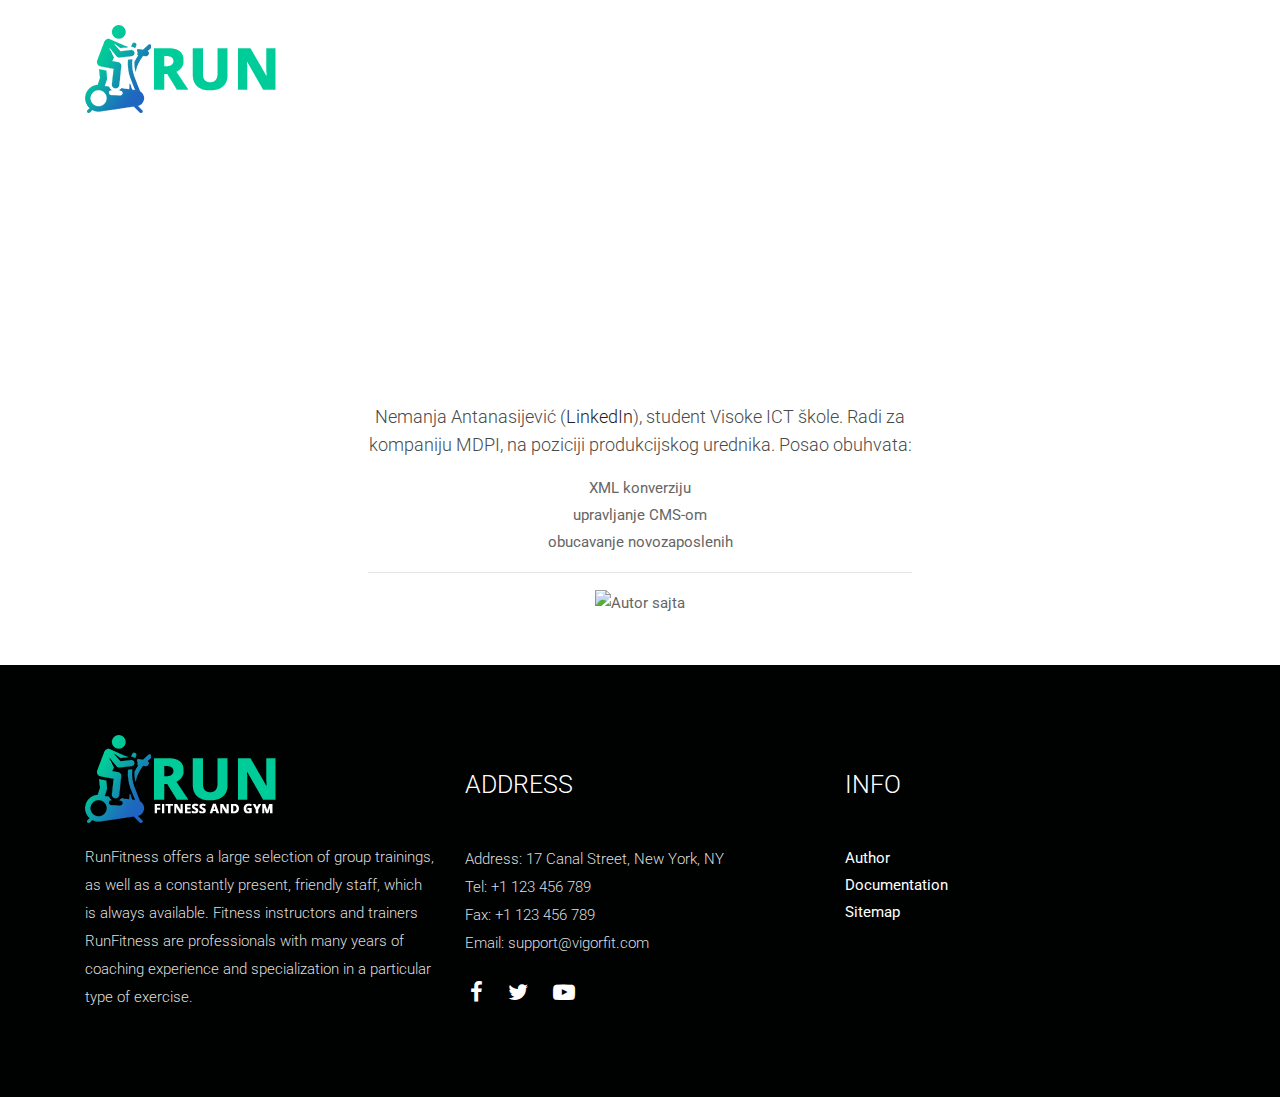
==== commit cc04e660: "Update about.html" ====
--- a/about.html
+++ b/about.html
@@ -1,227 +1,116 @@
-ext_align_right_im<!DOCTYPE html>
+<!DOCTYPE html>
 <html lang="en">
    <!-- Basic -->
    <head>
       <meta charset="utf-8">
       <meta http-equiv="X-UA-Compatible" content="IE=edge">
-      <!-- Mobile Metas -->
+      
       <meta name="viewport" content="width=device-width, minimum-scale=1.0, maximum-scale=1.0, user-scalable=no">
-      <!-- Site Metas -->
-      <title>Run Fitness & GYM - Responsive HTML5 Template</title>
-      <meta name="keywords" content="">
-      <meta name="description" content="">
-      <meta name="author" content="">
-      <!-- Site Icons -->
-      <link rel="shortcut icon" href="#" type="image/x-icon" />
-      <link rel="apple-touch-icon" href="#" />
+      
+      <title>Run Fitness & GYM</title>
+      <meta name="keywords" content="xml, MDPI, autor, konverzija, posao">
+      <meta name="description" content="Nemanja Antanasijevic Production Editor">
+      <meta name="author" content="Nemanja Antanasijevic">
+   
       <!-- Bootstrap CSS -->
       <link rel="stylesheet" href="css/bootstrap.min.css" />
-      <!-- Pogo Slider CSS -->
-      <link rel="stylesheet" href="css/pogo-slider.min.css" />
       <!-- Site CSS -->
       <link rel="stylesheet" href="css/style.css" />
       <!-- Responsive CSS -->
       <link rel="stylesheet" href="css/responsive.css" />
-      <!-- Custom CSS -->
-      <link rel="stylesheet" href="css/custom.css" />
-      <!--[if lt IE 9]>
-      <script src="https://oss.maxcdn.com/libs/html5shiv/3.7.0/html5shiv.js"></script>
-      <script src="https://oss.maxcdn.com/libs/respond.js/1.4.2/respond.min.js"></script>
-      <![endif]-->
+     
    </head>
-   <body id="inner_page">
+   <body>
       
       <div class="wrapper">
-      <nav id="sidebar">
-         <div class="menu_section">
-            
-         </div>
-      </nav>
-      <div id="content">
-         <!-- Start header -->
-         <header class="top-header">
-            <div class="container">
+         <nav id="sidebar">
+            <div id="menu_section">
+   
+            </div>
+         </nav>
+         <div id="content">
+   
+            <header id="top-header">
+               <div class="container">
+                  <div id="hederData" class="row"></div>
+               </div>
+            </header>
+         <div class="ulockd-home-slider">
+            <div class="container-fluid">
                <div class="row">
-                  <div class="col-sm-6">
-                     <div class="logo_main">
-                        <a href="index.html"><img src="images/main_logo.png" /></a>
-                     </div>
+                  <div id="inner_page_banner">
+                     
                   </div>
-                  <div class="col-sm-6">
-                     <button type="button" id="sidebarCollapse" class="btn navbar-btn"><img src="images/menu_icon.png"></button>
-                  </div>
-               </div>
-            </div>
-         </header>
-         <!-- End header -->
-         <!-- Inner page banner -->
-         <div id="inner_page_banner" class="section" style="background-image:url(images/slider_1.png);background-size: cover;background-position: center center;">
-            <div class="container">
-               <div class="row">
-                  <div class="col-sm-12">
-                      <div class="full">
-                        <h3>About us</h3>
+                     <div class="col-lg-6 col-md-6 col-sm-12 p-5 text-center" id="author">
+                        <p>Nemanja Antanasijević (<a href="https://www.linkedin.com/in/nemanja-antanasijevi%C4%87-34289b168/" target="_blank">LinkedIn</a>), student Visoke ICT škole. Radi za kompaniju MDPI, na poziciji produkcijskog urednika. Posao obuhvata:</p>
+                        <ol>
+                          <li>XML konverziju</li>
+                          <li>upravljanje CMS-om</li>
+                          <li>obucavanje novozaposlenih</li>
+                        </ol>
+                        <hr>
+                        <img src="images/ik.jpg" class="img-fluid" alt="Autor sajta">
                       </div>
-                  </div>
-               </div>
             </div>
          </div>
-         <!-- End inner page banner -->
-         <!-- section -->
-         <div class="section about_section layout_padding half_bg_theme padding_bottom_0">
-            <div class="container">
-               <div class="row">
-                  <div class="col-md-6">
-                     <div class="full text_align_right_img">
-                        <img src="images/ab_1.png" alt="#" />
-                     </div>
-                  </div>
-                  <div class="col-md-6">
-                     <div class="full paddding_left_15">
-                        <div class="heading_main text_align_left">
-                           <h2><span class="theme_color">Welcome</span><br> To RUN Fitness</h2>
-                        </div>
-                     </div>
-                     <div class="full paddding_left_15">
-                        <p>There are many variations of passages of Lorem Ipsum available, but the majority have suffered alteration in some form, by injected humour, 
-                           or randomised words which don't look even slightly believable. If you are going to use a passage of Lorem Ipsum, you need to be sure there isn't  It is a long established f
-                           act that a reader will be distracted by the readable content of a page when looking at its layout. The point of using Lorem Ipsum is that it has a more-or-less normal distribution of letters, as opposed to using 'Content here,<br><br>If you are going to use a passage of Lorem Ipsum, you need to be sure there isn't  It is a long established f
-                           act that a reader will be distracted by the readable content of a page when looking at its layout.
-                        </p>
-                     </div>
-                     <div class="full paddding_left_15 margin-top_30">
-                        <a class="main_bt" href="#">Read More <i class="fa fa-long-arrow-right"></i></a>
-                     </div>
-                  </div>
-               </div>
-            </div>
-         </div>
-         <!-- end section -->
-         <!-- section -->
-         <div class="section story_section layout_padding">
-            <div class="container-fluid">
-               <div class="row white_bg">
-                  <div class="col-md-6">
-                     <div class="full story_blog paddding_left_15">
-                        <div class="heading_main text_align_left">
-                           <h2><span class="theme_color">Our</span><br> Success Stories</h2>
-                        </div>
-                     </div>
-                     <div class="full paddding_left_15">
-                        <p>It is a long established fact that a reader will be distracted by the readable content of a page when looking at its layout. The point of using Lorem Ipsum is that it has a more-or-less normal distribution of letters, as opposed to using 'Content here, content here', making it look like readable English. Many desktop publishing packages and web page editors now use Lorem Ipsum as their default model text, and a search for 'lorem ipsum' will uncover many web sites still in their infancy. Various versions have evolved over the years, sometimes by accident, sometimes on purpose (injected humour and the like.</p>
-                     </div>
-                     <div class="full paddding_left_15 margin-top_30">
-                        <a class="main_bt" href="#">Read More ></a>
-                     </div>
-                  </div>
-                  <div class="col-md-6">
-                     <div class="full text_align_right_img">
-                        <img class="img-responsive" src="images/o1.png" alt="#" />
-                     </div>
-                  </div>
-               </div>
-            </div>
-         </div>
-         <!-- end section -->
-         <!-- Start Footer -->
-         <footer class="footer-box">
+        
+         
+         <footer id="futer" class="footer-box">
             <div class="container">
                <div class="row">
                   <div class="col-md-12 white_fonts">
                      <div class="row">
-                        <div class="col-sm-12 col-md-12 col-lg-4">
+                        <div id="rowOne" class="col-sm-12 col-md-12 col-lg-4">
                            <div class="full">
-                              <img class="img-responsive" src="images/main_logo.png" alt="#" />
+                              <img class="img-responsive" src="images/main_logo.png" alt="site logo" />
                            </div>
                            <div class="full white_fonts">
-                              <p>There are many variations of passages of Lorem Ipsum available, but the majority have suffered alteration in some form, by injected humour, or randomised words which don't look even slightly</p>
+                              <p>RunFitness offers a large selection of group trainings, as well as a constantly
+                                 present, friendly staff, which is always available. Fitness instructors and trainers
+                                 RunFitness are professionals with many years of coaching experience and specialization
+                                 in a particular type of exercise.</p>
                            </div>
                         </div>
-                        <div class="col-sm-12 col-md-6 col-lg-4">
+                        <div id="rowTwo" class="col-sm-12 col-md-6 col-lg-4">
                            <div class="full">
                               <div class="footer_blog full white_fonts">
                                  <h3>ADDRESS</h3>
-                                 <p>Address: 73 Canal Street, New York, NY<br>Tel: +1 123 456 789<br>Fax: +1 123 456 789<br>Email: support@vigorfit.com</p>
+                                 <p>Address: 17 Canal Street, New York, NY<br>Tel: +1 123 456 789<br>Fax: +1 123 456
+                                    789<br>Email: support@vigorfit.com</p>
                               </div>
                               <div class="full">
                                  <ul class="social_icon">
-                                    <li><a href="#"><i class="fa fa-facebook"></i></a></li>
-                                    <li><a href="#"><i class="fa fa-twitter"></i></a></li>
-                                    <li><a href="#"><i class="fa fa-google-plus"></i></a></li>
-                                    <li><a href="#"><i class="fa fa-linkedin"></i></a></li>
-                                    <li><a href="#"><i class="fa fa-youtube-play"></i></a></li>
+                                    <li><a href="https://www.facebook.com/"><i class="fa fa-facebook"></i></a></li>
+                                    <li><a href="https://www.twitter.com/"><i class="fa fa-twitter"></i></a></li>
+                                    <li><a href="https://www.youtube.com/"><i class="fa fa-youtube-play"></i></a></li>
                                  </ul>
                               </div>
                            </div>
                         </div>
-                        <div class="col-sm-12 col-md-6 col-lg-4">
+                        <div id="rowThree" class="col-sm-12 col-md-6 col-lg-4">
                            <div class="full">
                               <div class="footer_blog full white_fonts">
-                                 <h3>OUR TIMINGS</h3>
+                                 <h3>INFO</h3>
                               </div>
-                              <div class="full timetable_blog">
-                                 <ul class="time_table text_align_left">
-                                    <li>Monday</li>
-                                    <li>Tuesday</li>
-                                    <li>Thursday</li>
-                                    <li>Friday</li>
-                                    <li>Saturday</li>
-                                    <li>Sunday</li>
-                                 </ul>
-                                 <ul class="time_table text_align_right">
-                                    <li>Monday</li>
-                                    <li>Tuesday</li>
-                                    <li>Thursday</li>
-                                    <li>Friday</li>
-                                    <li>Saturday</li>
-                                    <li>Sunday</li>
-                                 </ul>
-                              </div>
+                              <ul>
+                                 <li><a href="about.html">Author</a></li>
+                                 <li><a href="documentation.pdf">Documentation</a></li>
+                                 <li><a href="sitemap.xml">Sitemap</a></li>
+                              </ul>
                            </div>
                         </div>
                      </div>
                   </div>
                </div>
             </div>
+      
          </footer>
-         <!-- End Footer -->
-         <div class="footer_bottom">
-            <div class="container">
-               <div class="row">
-                  <div class="col-12">
-                     <p class="crp">© Copyrights 2019 design by html.design</p>
-                  </div>
-               </div>
-            </div>
-         </div>
       </div>
-      <a href="#" id="scroll-to-top" class="hvr-radial-out"><i class="fa fa-angle-up"></i></a>
-      <!-- ALL JS FILES -->
-      <script src="js/jquery.min.js"></script>
-      <script src="js/popper.min.js"></script>
-      <script src="js/bootstrap.min.js"></script>
-      <!-- ALL PLUGINS -->
-      <script src="js/jquery.magnific-popup.min.js"></script>
-      <script src="js/jquery.pogo-slider.min.js"></script>
-      <script src="js/slider-index.js"></script>
-      <script src="js/smoothscroll.js"></script>
-      <script src="js/form-validator.min.js"></script>
-      <script src="js/contact-form-script.js"></script>
-      <script src="js/isotope.min.js"></script>
-      <script src="js/images-loded.min.js"></script>
-      <script src="js/custom.js"></script>
-      <!-- End Google Map -->
-      <script>
-         $(document).ready(function() {
-           $('#sidebarCollapse').on('click', function() {
-             $('#sidebar, #content').toggleClass('active');
-             $('.collapse.in').toggleClass('in');
-             $('a[aria-expanded=true]').attr('aria-expanded', 'false');
-           });
-         });
-      </script>
-      <!-- google map js -->
-      <script src="https://maps.googleapis.com/maps/api/js?key=AIzaSyA8eaHt9Dh5H57Zh0xVTqxVdBFCvFMqFjQ&callback=initMap"></script>
-      <!-- end google map js -->
+   </div>
+   
+   <script type="text/javascript" src="js/main.js"></script>
+   <script type="text/javascript" src="js/jquery.min.js"></script>
+         
+     
    </body>
 </html>
--- a/css/style.css
+++ b/css/style.css
@@ -1010,25 +1010,11 @@
 }
 
 
-.inner_page #top-header {
-    position: relative;
-}
-
-.inner_page .inner_page_header {
-    background: #1f1f1f;
-    padding: 40px 0;
-}
-
-.inner_page .inner_page_header h3 {
-    color: #fff;
-    margin: 0;
-    padding: 0;
-    font-size: 25px;
-    font-weight: 700;
-    text-transform: uppercase;
-}
+
 
 #inner_page_banner {
+    background-image:url('../images/about.png');
+    width: 100%;
     min-height: 350px;
 }
 
@@ -1126,6 +1112,14 @@
     text-align: center;
 }
 
+#author {
+    width:80%;
+    margin:0px auto;
+}
+
+
+
+
 
 
 
--- a/css/responsive.css
+++ b/css/responsive.css
@@ -599,6 +599,20 @@
 .contact_form {
     margin: 0;
 }
-
-}
- +.contact_section {
+
+        background-size: 100% auto;
+        background-position: center center;
+    
+    }
+    #dugmeSalji {
+        width: 100%;
+    }
+	
+	#formElements {
+		width:80%;
+		margin: 0 auto;
+	}
+
+}
+ 
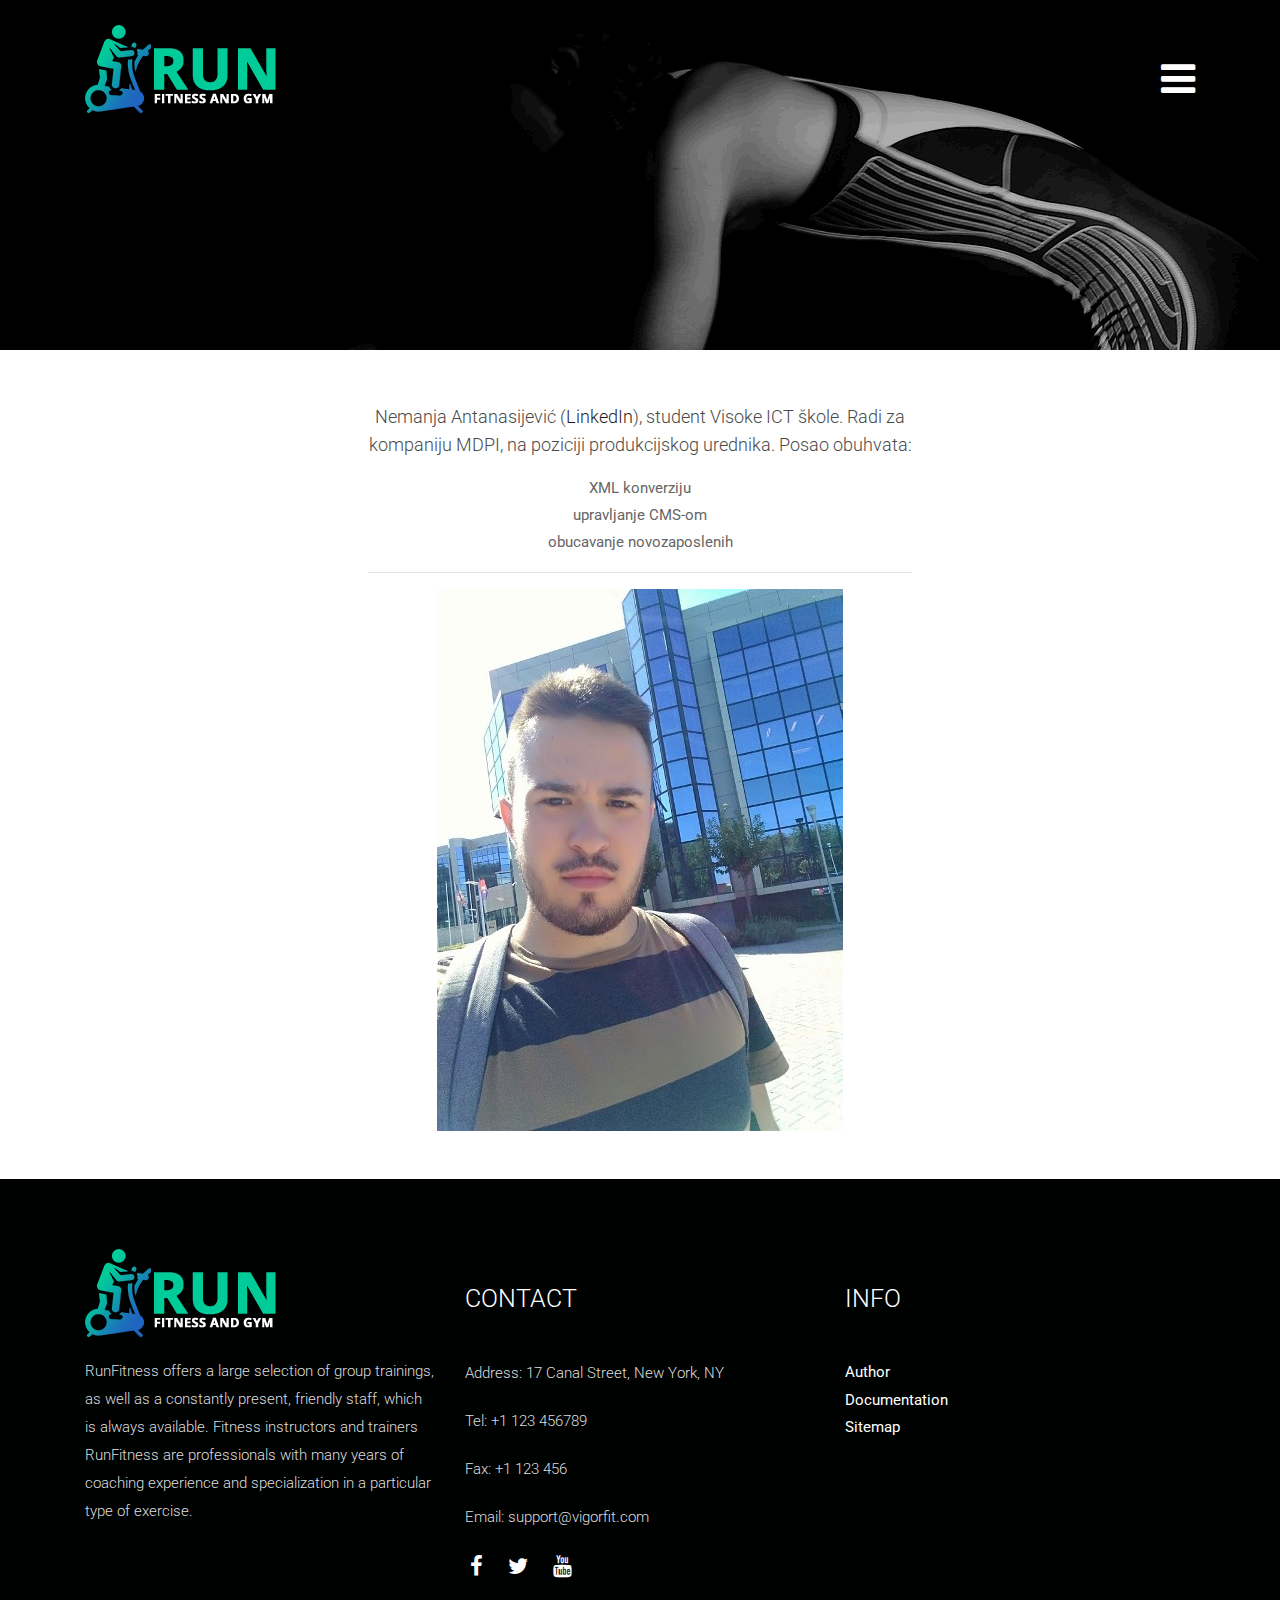
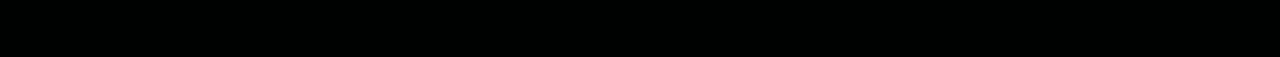
==== commit 9f8ac882: "Update about.html" ====
--- a/about.html
+++ b/about.html
@@ -1,116 +1,113 @@
 <!DOCTYPE html>
 <html lang="en">
-   <!-- Basic -->
-   <head>
-      <meta charset="utf-8">
-      <meta http-equiv="X-UA-Compatible" content="IE=edge">
-      
-      <meta name="viewport" content="width=device-width, minimum-scale=1.0, maximum-scale=1.0, user-scalable=no">
-      
-      <title>Run Fitness & GYM</title>
-      <meta name="keywords" content="xml, MDPI, autor, konverzija, posao">
-      <meta name="description" content="Nemanja Antanasijevic Production Editor">
-      <meta name="author" content="Nemanja Antanasijevic">
-   
-      <!-- Bootstrap CSS -->
-      <link rel="stylesheet" href="css/bootstrap.min.css" />
-      <!-- Site CSS -->
-      <link rel="stylesheet" href="css/style.css" />
-      <!-- Responsive CSS -->
-      <link rel="stylesheet" href="css/responsive.css" />
-     
-   </head>
-   <body>
-      
-      <div class="wrapper">
-         <nav id="sidebar">
-            <div id="menu_section">
-   
+<!-- Basic -->
+
+<head>
+   <meta charset="utf-8">
+   <meta http-equiv="X-UA-Compatible" content="IE=edge">
+
+   <meta name="viewport" content="width=device-width, minimum-scale=1.0, maximum-scale=1.0, user-scalable=no">
+
+   <title>Run Fitness & GYM</title>
+   <meta name="keywords" content="xml, MDPI, autor, konverzija, posao">
+   <meta name="description" content="Nemanja Antanasijevic Production Editor">
+   <meta name="author" content="Nemanja Antanasijevic">
+   <link rel="icon" href="images/favicon.png" type="image">
+   <!-- Bootstrap CSS -->
+   <link rel="stylesheet" href="css/bootstrap.min.css" />
+   <!-- Site CSS -->
+   <link rel="stylesheet" href="css/style.css" />
+   <!-- Responsive CSS -->
+   <link rel="stylesheet" href="css/responsive.css" />
+
+</head>
+
+<body>
+
+   <div class="wrapper">
+      <nav id="sidebar">
+         <div id="menu_section">
+
+         </div>
+      </nav>
+      <div id="content">
+
+         <header id="top-header">
+            <div class="container">
+               <div id="hederData" class="row"></div>
             </div>
-         </nav>
-         <div id="content">
-   
-            <header id="top-header">
-               <div class="container">
-                  <div id="hederData" class="row"></div>
-               </div>
-            </header>
+         </header>
          <div class="ulockd-home-slider">
             <div class="container-fluid">
                <div class="row">
                   <div id="inner_page_banner">
-                     
+
                   </div>
-                     <div class="col-lg-6 col-md-6 col-sm-12 p-5 text-center" id="author">
-                        <p>Nemanja Antanasijević (<a href="https://www.linkedin.com/in/nemanja-antanasijevi%C4%87-34289b168/" target="_blank">LinkedIn</a>), student Visoke ICT škole. Radi za kompaniju MDPI, na poziciji produkcijskog urednika. Posao obuhvata:</p>
-                        <ol>
-                          <li>XML konverziju</li>
-                          <li>upravljanje CMS-om</li>
-                          <li>obucavanje novozaposlenih</li>
-                        </ol>
-                        <hr>
-                        <img src="images/ik.jpg" class="img-fluid" alt="Autor sajta">
-                      </div>
+                  <div class="col-lg-6 col-md-6 col-sm-12 p-5 text-center" id="author">
+                     <p>Nemanja Antanasijević (<a
+                           href="https://www.linkedin.com/in/nemanja-antanasijevi%C4%87-34289b168/"
+                           target="_blank">LinkedIn</a>), student Visoke ICT škole. Radi za kompaniju MDPI, na poziciji
+                        produkcijskog urednika. Posao obuhvata:</p>
+                     <ol>
+                        <li>XML konverziju</li>
+                        <li>upravljanje CMS-om</li>
+                        <li>obucavanje novozaposlenih</li>
+                     </ol>
+                     <hr>
+                     <img src="images/ik.jpg" class="img-fluid" alt="Autor sajta">
+                  </div>
+               </div>
             </div>
-         </div>
-        
-         
-         <footer id="futer" class="footer-box">
-            <div class="container">
-               <div class="row">
-                  <div class="col-md-12 white_fonts">
-                     <div class="row">
-                        <div id="rowOne" class="col-sm-12 col-md-12 col-lg-4">
-                           <div class="full">
-                              <img class="img-responsive" src="images/main_logo.png" alt="site logo" />
+
+
+            <footer id=" futer" class="footer-box">
+               <div class="container">
+                  <div class="row">
+                     <div class="col-md-12 white_fonts">
+                        <div class="row">
+                           <div id="rowOne" class="col-sm-12 col-md-12 col-lg-4">
+
+                              
+
                            </div>
-                           <div class="full white_fonts">
-                              <p>RunFitness offers a large selection of group trainings, as well as a constantly
-                                 present, friendly staff, which is always available. Fitness instructors and trainers
-                                 RunFitness are professionals with many years of coaching experience and specialization
-                                 in a particular type of exercise.</p>
+                           <div id="rowTwo" class="col-sm-12 col-md-6 col-lg-4">
+                              <div class="full">
+                                 <div class="footer_blog full white_fonts" id="rowTwoInfo">
+                                    
+                                    
+                                 </div>
+                                 <div class="full" id="socials">
+                                    <ul class="social_icon">
+                                       
+                                    </ul>
+                                 </div>
+                              </div>
                            </div>
-                        </div>
-                        <div id="rowTwo" class="col-sm-12 col-md-6 col-lg-4">
-                           <div class="full">
-                              <div class="footer_blog full white_fonts">
-                                 <h3>ADDRESS</h3>
-                                 <p>Address: 17 Canal Street, New York, NY<br>Tel: +1 123 456 789<br>Fax: +1 123 456
-                                    789<br>Email: support@vigorfit.com</p>
-                              </div>
+                           <div id="rowThree" class="col-sm-12 col-md-6 col-lg-4">
                               <div class="full">
-                                 <ul class="social_icon">
-                                    <li><a href="https://www.facebook.com/"><i class="fa fa-facebook"></i></a></li>
-                                    <li><a href="https://www.twitter.com/"><i class="fa fa-twitter"></i></a></li>
-                                    <li><a href="https://www.youtube.com/"><i class="fa fa-youtube-play"></i></a></li>
+                                 <div class="footer_blog full white_fonts">
+                                    <h3>INFO</h3>
+                                 </div>
+                                 <ul>
+                                    <li><a href="about.html">Author</a></li>
+                                    <li><a href="documentation.pdf">Documentation</a></li>
+                                    <li><a href="sitemap.xml">Sitemap</a></li>
                                  </ul>
                               </div>
-                           </div>
-                        </div>
-                        <div id="rowThree" class="col-sm-12 col-md-6 col-lg-4">
-                           <div class="full">
-                              <div class="footer_blog full white_fonts">
-                                 <h3>INFO</h3>
-                              </div>
-                              <ul>
-                                 <li><a href="about.html">Author</a></li>
-                                 <li><a href="documentation.pdf">Documentation</a></li>
-                                 <li><a href="sitemap.xml">Sitemap</a></li>
-                              </ul>
                            </div>
                         </div>
                      </div>
                   </div>
                </div>
-            </div>
-      
+         </div>
          </footer>
+         </div>
       </div>
-   </div>
-   
-   <script type="text/javascript" src="js/main.js"></script>
-   <script type="text/javascript" src="js/jquery.min.js"></script>
-         
-     
-   </body>
+
+      <script type="text/javascript" src="js/main.js"></script>
+      <script type="text/javascript" src="js/jquery.min.js"></script>
+
+
+</body>
+
 </html>
